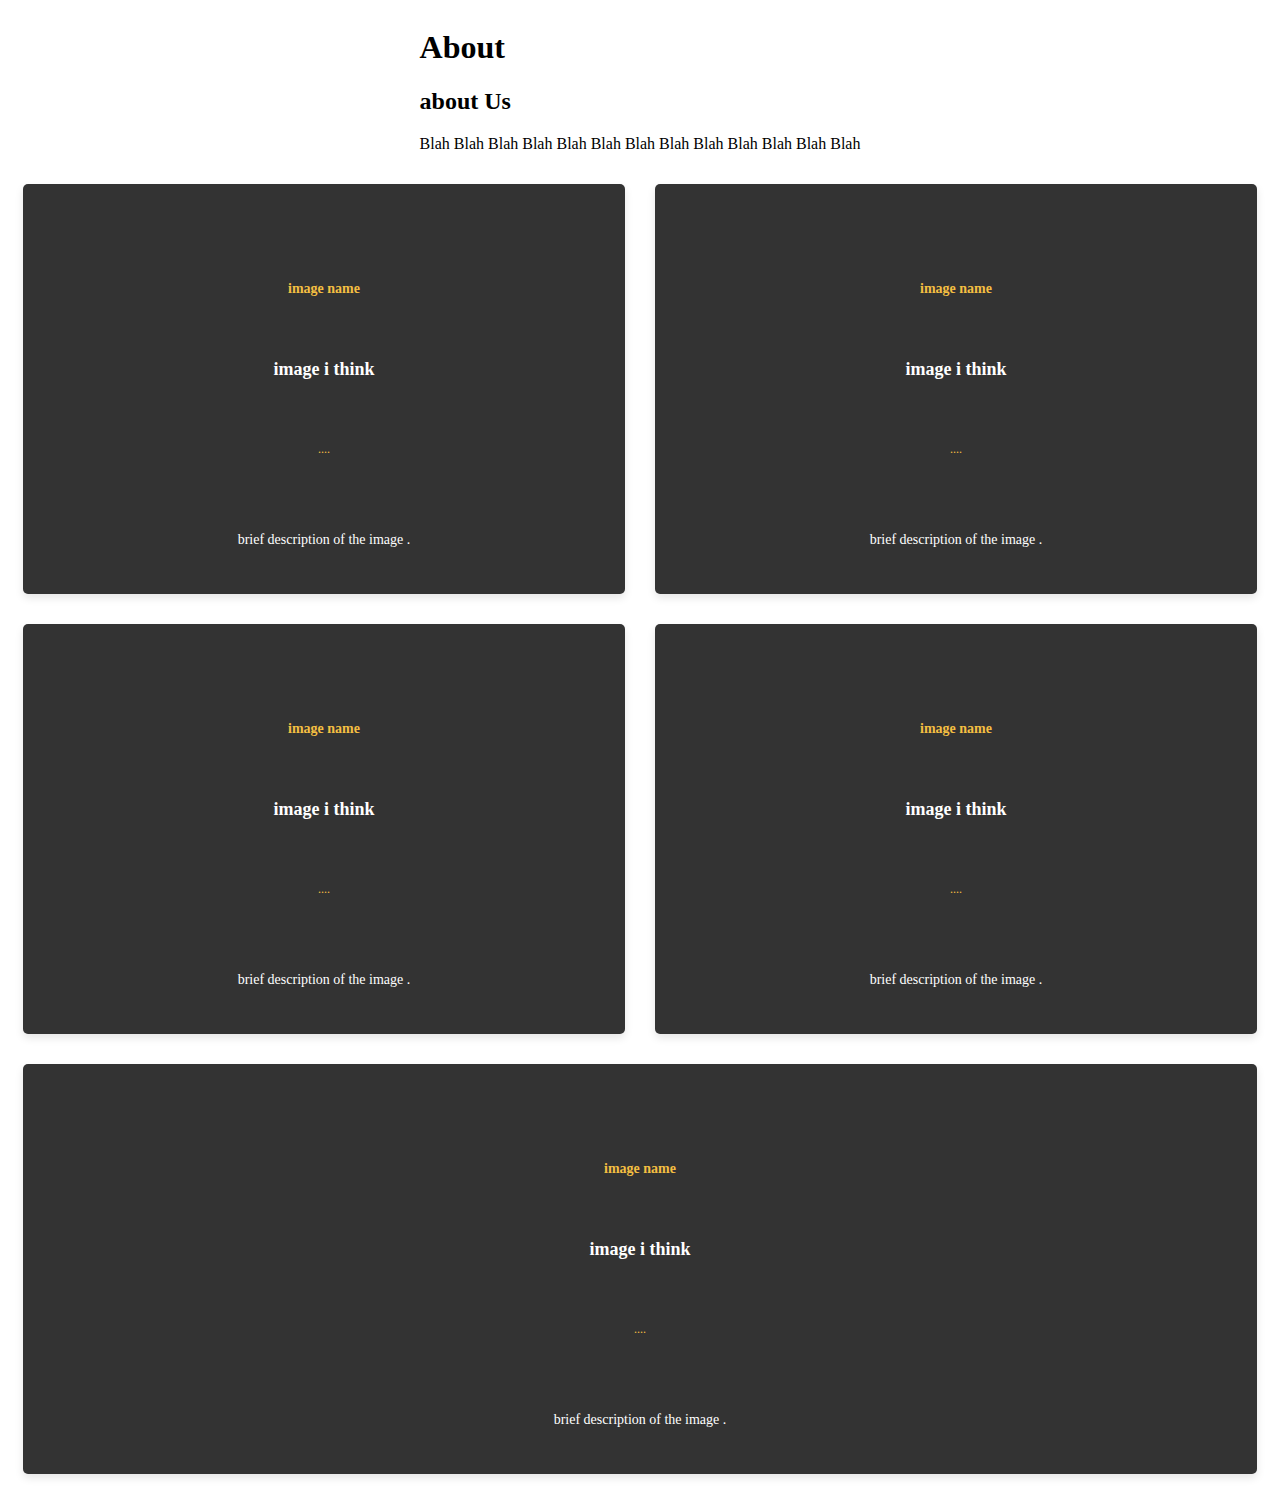
==== about.html @ 7b0695a7 "basic layout" ====
<!DOCTYPE html>
<html lang="en">
    <head>
        <meta charset="UTF-8">
        <meta name="viewport" content="width=device-width, initial-scale=1.0">
        <title>About Page</title>
        <link rel="stylesheet" href="resume.css">
    </head>
    <body>
        <section class="ftco-section ftco-no-pb" id="resume-section">
            <div class="container">
                <div class="row justify-content-center pb-5">
                    <div class="col-md-10 heading-section text-center ftco-animate">
                        <h1 class="big big-2">About</h1>
                        <h2 class="mb-4">about Us</h2>
                        <p>Blah Blah Blah Blah Blah Blah Blah Blah Blah Blah Blah Blah Blah</p>
                    </div>
                </div>
                <div class="row justify-content-center">
                    <div class="resume-wrap card col-md-3">
                        <div class="icon"><i class="fas fa-laptop"></i></div>
                        <span class="date">image name</span>
                        <h2>image i think</h2>
                        <span class="position">....</span>
                        <p class="mt-4">brief description of the image .</p>
                    </div>
                    <div class="resume-wrap card col-md-3">
                        <div class="icon"><i class="fas fa-laptop"></i></div>
                        <span class="date">image name</span>
                        <h2>image i think</h2>
                        <span class="position">....</span>
                        <p class="mt-4">brief description of the image .</p>
                    </div>
                    <div class="resume-wrap card col-md-3">
                        <div class="icon"><i class="fas fa-laptop"></i></div>
                        <span class="date">image name</span>
                        <h2>image i think</h2>
                        <span class="position">....</span>
                        <p class="mt-4">brief description of the image .</p>
                    </div>
                    <div class="resume-wrap card col-md-3">
                        <div class="icon"><i class="fas fa-laptop"></i></div>
                        <span class="date">image name</span>
                        <h2>image i think</h2>
                        <span class="position">....</span>
                        <p class="mt-4">brief description of the image .</p>
                    </div>
                    <div class="resume-wrap card col-md-3">
                        <div class="icon"><i class="fas fa-laptop"></i></div>
                        <span class="date">image name</span>
                        <h2>image i think</h2>
                        <span class="position">....</span>
                        <p class="mt-4">brief description of the image .</p>
                    </div>
                </div>
            </div>
        </section>        
    </body>
</html>
---- resume.css ----
/* Basic card styling */
.resume-wrap {
    background-color: #333;
    color: #fff;
    text-align: center;
    padding: 30px;
    margin: 15px;
    border-radius: 5px;
    box-shadow: 0 4px 8px rgba(0, 0, 0, 0.1);
    transition: transform 0.3s ease, background-color 0.3s ease;
}

.resume-wrap:hover {
    background-color: #a07d3b;
    transform: translateY(-10px);
}

.icon {
    font-size: 40px;
    color: #f4bf42;
    margin-bottom: 15px;
}

.resume-wrap .date {
    font-weight: bold;
    color: #f4bf42;
    font-size: 14px;
}

.resume-wrap h2 {
    font-size: 18px;
    margin: 10px 0;
}

.resume-wrap .position {
    font-size: 12px;
    text-transform: uppercase;
    color: #f4bf42;
}

.resume-wrap p {
    font-size: 14px;
    line-height: 1.5;
    margin-top: 20px;
}

.row {
    display: flex;
    flex-wrap: wrap;
    justify-content: space-around;
}

/* CV Button */
.btn-primary {
    background-color: #f4bf42;
    border-color: #f4bf42;
}

.btn-primary:hover {
    background-color: #d09c35;
}
/* Apply flex to the row and make the cards equal height */
.row {
    display: flex;
    flex-wrap: wrap;
    justify-content: space-around;
    align-items: stretch; /* This ensures equal height */
}

.resume-wrap {
    background-color: #333;
    color: #fff;
    text-align: center;
    padding: 30px;
    margin: 15px;
    border-radius: 5px;
    box-shadow: 0 4px 8px rgba(0, 0, 0, 0.1);
    transition: transform 0.3s ease, background-color 0.3s ease;
    flex: 1 1 30%; /* Each card will take up equal width */
    display: flex;
    flex-direction: column;
    justify-content: space-between; /* Ensures content is distributed properly */
    height: 350px; /* Set a uniform height */
}

.resume-wrap:hover {
    background-color: #a07d3b;
    transform: translateY(-10px);
}
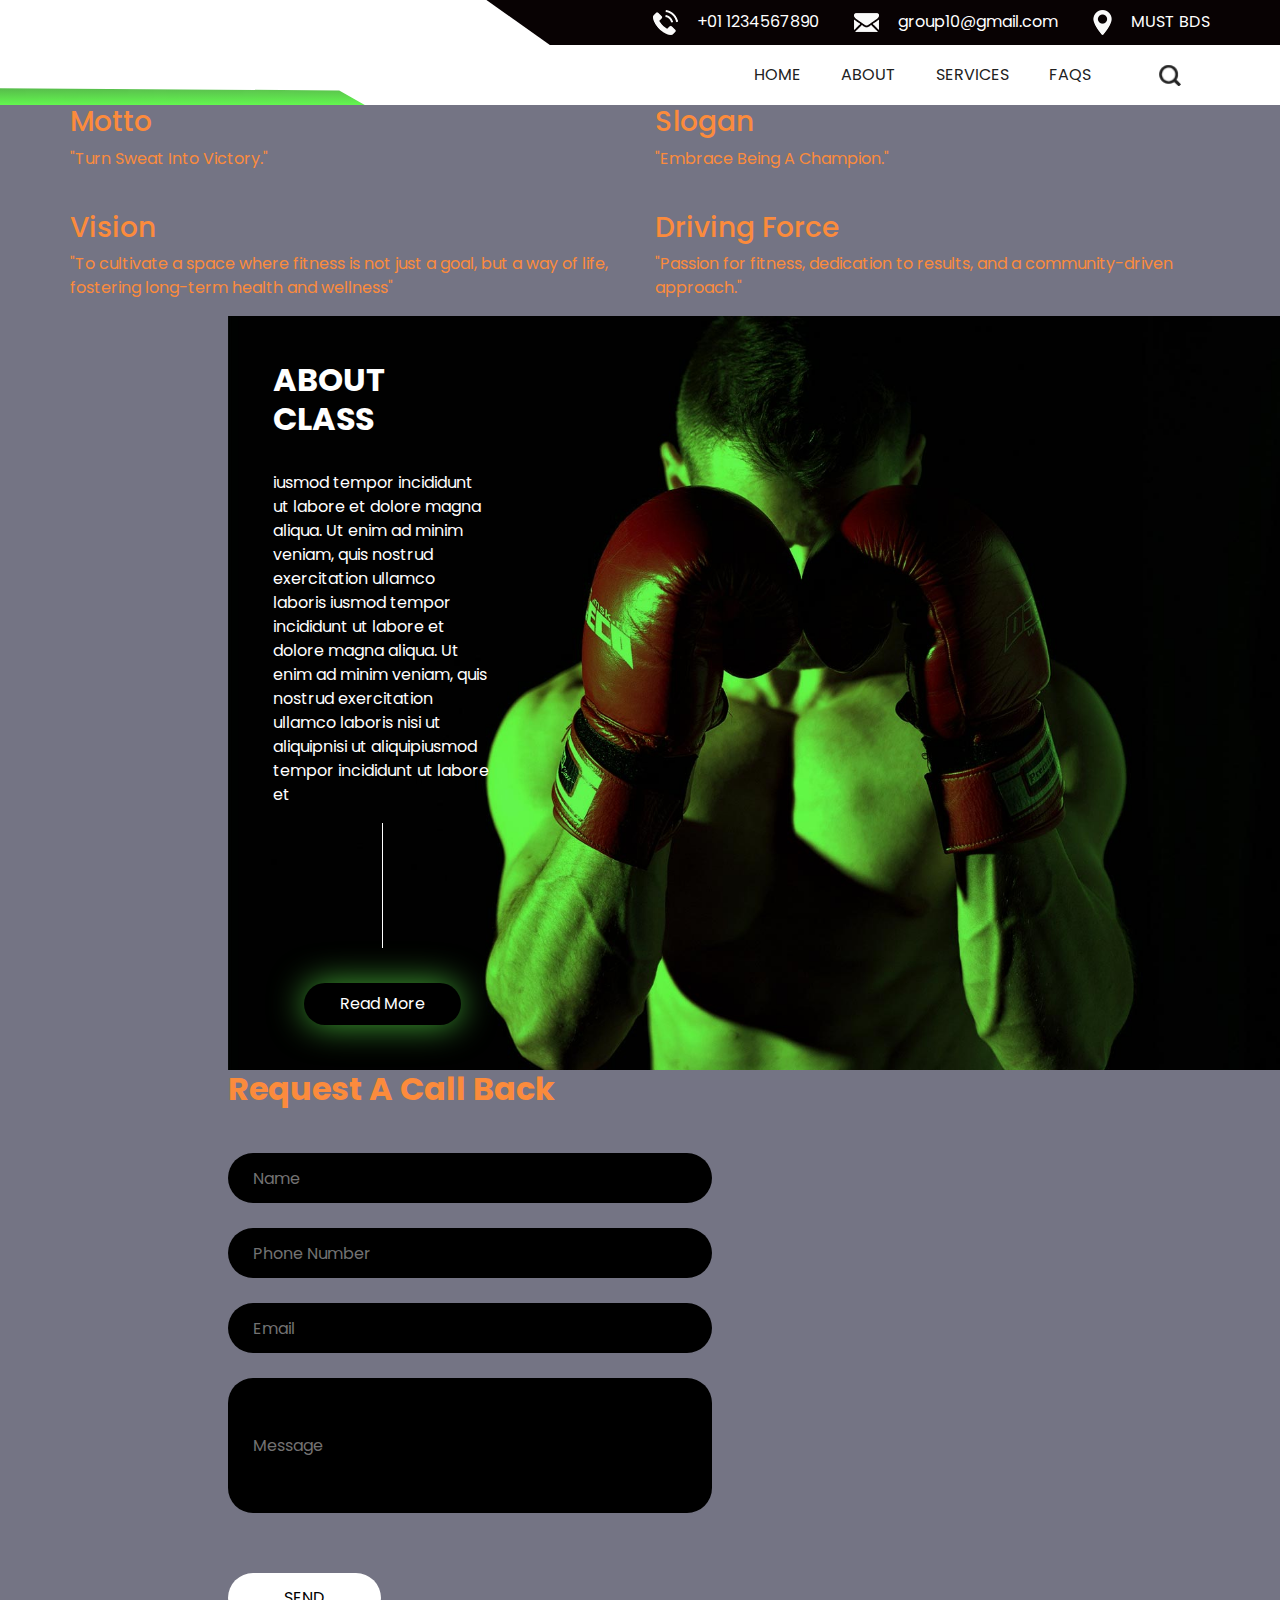
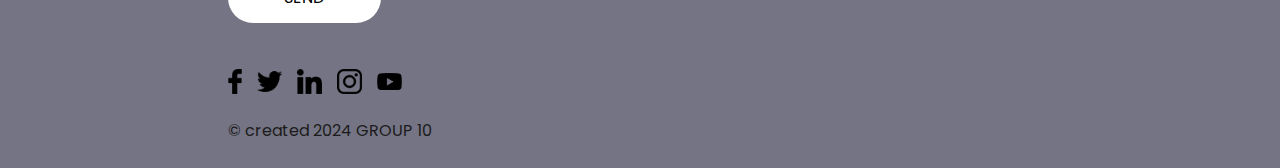
==== commit c085eaae: "advancedment" ====
--- a/about.html
+++ b/about.html
@@ -1,59 +1,310 @@
 <!DOCTYPE html>
-<html lang="en">
-    <head>
-        <meta charset="UTF-8">
-        <meta name="viewport" content="width=device-width, initial-scale=1.0">
-        <title>About Page</title>
-        <link rel="stylesheet" href="resume.css">
-    </head>
-    <body>
-        <section class="ftco-section ftco-no-pb" id="resume-section">
-            <div class="container">
-                <div class="row justify-content-center pb-5">
-                    <div class="col-md-10 heading-section text-center ftco-animate">
-                        <h1 class="big big-2">About</h1>
-                        <h2 class="mb-4">about Us</h2>
-                        <p>Blah Blah Blah Blah Blah Blah Blah Blah Blah Blah Blah Blah Blah</p>
-                    </div>
+<html>
+
+<head>
+  <!-- Basic -->
+  <meta charset="utf-8" />
+  <meta http-equiv="X-UA-Compatible" content="IE=edge" />
+  <!-- Mobile Metas -->
+  <meta name="viewport" content="width=device-width, initial-scale=1, shrink-to-fit=no" />
+  <!-- Site Metas -->
+  <meta name="keywords" content="" />
+  <meta name="description" content="" />
+  <meta name="author" content="" />
+
+  <title>Abouts DENCREB</title>
+
+  <!-- slider stylesheet -->
+  <link rel="stylesheet" type="text/css" href="https://cdnjs.cloudflare.com/ajax/libs/OwlCarousel2/2.3.4/assets/owl.carousel.min.css" />
+
+  <!-- bootstrap core css -->
+  <link rel="stylesheet" type="text/css" href="css/bootstrap.css" />
+
+  <!-- fonts style -->
+  <link href="https://fonts.googleapis.com/css?family=Baloo+Chettan|Dosis:400,600,700|Poppins:400,600,700&display=swap" rel="stylesheet" />
+  <!-- Custom styles for this template -->
+  <link href="css/style.css" rel="stylesheet" />
+  <!-- responsive style -->
+  <link href="css/responsive.css" rel="stylesheet" />
+</head>
+
+<body class="sub_page">
+  <div class="hero_area">
+    <!-- header section strats -->
+    <header class="header_section">
+      <div class="container">
+        <div class="header_nav">
+          <a class="navbar-brand brand_desktop" href="index.html">
+            <img src="images/logo.png" alt="" />
+          </a>
+          <div class="main_nav">
+            <div class="top_nav">
+              <ul class=" ">
+                <li class="">
+                  <a class="" href="">
+                    <img src="images/telephone.png" alt="" />
+                    <span> +01 1234567890</span>
+                  </a>
+                </li>
+                <li class="">
+                  <a class="" href="">
+                    <img src="images/mail.png" alt="" />
+                    <span>group10@gmail.com</span>
+                  </a>
+                </li>
+                <li class="">
+                  <a class="" href="">
+                    <img src="images/location.png" alt="" />
+                    <span>MUST BDS</span>
+                  </a>
+                </li>
+              </ul>
+            </div>
+            <div class="bottom_nav">
+              <nav class="navbar navbar-expand-lg custom_nav-container">
+                <a class="navbar-brand brand_mobile" href="index.html">
+                  <img src="images/logo.png" alt="" />
+                </a>
+                <button class="navbar-toggler" type="button" data-toggle="collapse" data-target="#navbarSupportedContent" aria-controls="navbarSupportedContent" aria-expanded="false" aria-label="Toggle navigation">
+                  <span class="navbar-toggler-icon"></span>
+                </button>
+                <div class="collapse navbar-collapse" id="navbarSupportedContent">
+                  <div class="d-flex ml-auto flex-column flex-lg-row align-items-center">
+                    <ul class="navbar-nav  ">
+                      <li class="nav-item active">
+                        <a class="nav-link" href="index.html">Home <span class="sr-only">(current)</span></a>
+                      </li>
+                      <li class="nav-item">
+                        <a class="nav-link" href="about.html"> About </a>
+                      </li>
+                      <li class="nav-item">
+                        <a class="nav-link" href="class.html"> Services </a>
+                      </li>
+                      <li class="nav-item">
+                        <a class="nav-link" href="blog.html">FaQs</a>
+                      </li>
+                    </ul>
+                    <form class="form-inline">
+                      <button class="btn ml-3 ml-lg-5 nav_search-btn" type="submit"></button>
+                    </form>
+                  </div>
                 </div>
-                <div class="row justify-content-center">
-                    <div class="resume-wrap card col-md-3">
-                        <div class="icon"><i class="fas fa-laptop"></i></div>
-                        <span class="date">image name</span>
-                        <h2>image i think</h2>
-                        <span class="position">....</span>
-                        <p class="mt-4">brief description of the image .</p>
-                    </div>
-                    <div class="resume-wrap card col-md-3">
-                        <div class="icon"><i class="fas fa-laptop"></i></div>
-                        <span class="date">image name</span>
-                        <h2>image i think</h2>
-                        <span class="position">....</span>
-                        <p class="mt-4">brief description of the image .</p>
-                    </div>
-                    <div class="resume-wrap card col-md-3">
-                        <div class="icon"><i class="fas fa-laptop"></i></div>
-                        <span class="date">image name</span>
-                        <h2>image i think</h2>
-                        <span class="position">....</span>
-                        <p class="mt-4">brief description of the image .</p>
-                    </div>
-                    <div class="resume-wrap card col-md-3">
-                        <div class="icon"><i class="fas fa-laptop"></i></div>
-                        <span class="date">image name</span>
-                        <h2>image i think</h2>
-                        <span class="position">....</span>
-                        <p class="mt-4">brief description of the image .</p>
-                    </div>
-                    <div class="resume-wrap card col-md-3">
-                        <div class="icon"><i class="fas fa-laptop"></i></div>
-                        <span class="date">image name</span>
-                        <h2>image i think</h2>
-                        <span class="position">....</span>
-                        <p class="mt-4">brief description of the image .</p>
-                    </div>
+              </nav>
+            </div>
+          </div>
+        </div>
+      </div>
+    </header>
+    <!-- end header section -->
+  </div>
+   <!-- Motto, Slogan, Vision, and Driving Force Section -->
+   <section class="motto_section layout_padding">
+    <div class="container">
+      <div class="row">
+        <div class="col-md-6">
+          <div class="detail-box">
+            <h3>Motto</h3>
+            <p>
+              "Turn Sweat Into Victory."
+            </p>
+          </div>
+        </div>
+        <div class="col-md-6">
+          <div class="detail-box">
+            <h3>Slogan</h3>
+            <p>
+              "Embrace Being A Champion."
+            </p>
+          </div>
+        </div>
+      </div>
+      <div class="row mt-4">
+        <div class="col-md-6">
+          <div class="detail-box">
+            <h3>Vision</h3>
+            <p>
+              "To cultivate a space where fitness is not just a goal, but a way of life, fostering long-term health and wellness"
+            </p>
+          </div>
+        </div>
+        <div class="col-md-6">
+          <div class="detail-box">
+            <h3>Driving Force</h3>
+            <p>
+              "Passion for fitness, dedication to results, and a community-driven approach."
+            </p>
+          </div>
+        </div>
+      </div>
+    </div>
+  </section>
+  <!-- End Motto, Slogan, Vision, and Driving Force Section -->
+
+  <!-- about section -->
+
+  <section class="about_section layout_padding">
+    <div class="container-fluid">
+      <div class="row">
+        <div class="col-md-10 ml-auto pr-0">
+          <div class="about_container">
+            <div class="row">
+              <div class="col-lg-3 col-md-5">
+                <div class="detail-box">
+                  <div class="heading_container">
+                    <h2>
+                      About Class
+                    </h2>
+                  </div>
+                  <p>
+                    iusmod tempor incididunt ut labore et dolore magna aliqua. Ut enim ad minim veniam, quis nostrud exercitation ullamco laboris iusmod tempor incididunt ut labore et dolore magna aliqua. Ut enim ad minim veniam, quis nostrud exercitation ullamco laboris nisi ut aliquipnisi ut aliquipiusmod tempor incididunt ut labore et
+                  </p>
+                  <hr />
+                  <a href="">
+                    Read More
+                  </a>
                 </div>
-            </div>
-        </section>        
-    </body>
+              </div>
+            </div>
+          </div>
+        </div>
+      </div>
+    </div>
+  </section>
+  <!-- end about section -->
+
+  <!-- info section -->
+  <div class="info_section">
+    <div class="container-fluid">
+      <div class="row">
+        <div class="col-md-10 ml-auto">
+          <div class="row info_main-row">
+            <div class="col-md-6 pr-0">
+
+              <!-- contact section -->
+
+              <section class="contact_section">
+                <h2>
+                  Request A Call Back
+                </h2>
+                <form action="">
+                  <div>
+                    <input type="text" placeholder="Name" />
+                  </div>
+                  <div>
+                    <input type="text" placeholder="Phone Number" />
+                  </div>
+                  <div>
+                    <input type="email" placeholder="Email" />
+                  </div>
+                  <div>
+                    <input type="text" class="message-box" placeholder="Message" />
+                  </div>
+                  <div class="d-flex ">
+                    <button>
+                      SEND
+                    </button>
+                  </div>
+                </form>
+
+              <!-- end contact section -->
+
+
+              <!-- footer section -->
+              <section class=" footer_section ">
+                <div class="social_box">
+                  <a href="#">
+                    <img src="images/facebook.png" alt="">
+                  </a>
+                  <a href="#">
+                    <img src="images/twitter.png" alt="">
+                  </a>
+                  <a href="#">
+                    <img src="images/linkedin.png" alt="">
+                  </a>
+                  <a href="#">
+                    <img src="images/instagram.png" alt="">
+                  </a>
+                  <a href="#">
+                    <img src="images/youtube.png" alt="">
+                  </a>
+                </div>
+                <p>
+                  &copy; created 2024
+                  <a href="https://html.design/">GROUP 10</a>
+                </p>
+              </section>
+              <!-- footer section -->
+
+            </div>
+            <div class="col-md-6  px-0">
+              <div class="img-box">
+                <img src="images/footer-img.jpg" alt="">
+              </div>
+            </div>
+          </div>
+        </div>
+      </div>
+    </div>
+  </div>
+  <!-- end info section -->
+
+  <script type="text/javascript" src="js/jquery-3.4.1.min.js"></script>
+  <script type="text/javascript" src="js/bootstrap.js"></script>
+
+  <script type="text/javascript" src="https://cdnjs.cloudflare.com/ajax/libs/OwlCarousel2/2.3.4/owl.carousel.min.js">
+  </script>
+
+  <script>
+    function openNav() {
+      document.getElementById("myNav").classList.toggle("menu_width");
+      document.querySelector(".custom_menu-btn").classList.toggle("menu_btn-style");
+    }
+  </script>
+
+  <!-- owl carousel script -->
+  <script type="text/javascript">
+    $(".owl-carousel").owlCarousel({
+      loop: true,
+      margin: 10,
+      nav: true,
+      navText: [],
+      autoplay: true,
+      autoplayHoverPause: true,
+      responsive: {
+        0: {
+          items: 1
+        },
+        600: {
+          items: 2
+        },
+        1000: {
+          items: 2
+        }
+      }
+    });
+
+
+    $(".owl_carousel1").owlCarousel({
+      loop: true,
+      margin: 25,
+      nav: true,
+      navText: [],
+      autoplay: true,
+      autoplayHoverPause: true,
+      responsive: {
+        0: {
+          items: 1
+        },
+        600: {
+          items: 2
+        },
+        1000: {
+          items: 2
+        }
+      }
+    });
+  </script>
+  <!-- end owl carousel script -->
+</body>
+
 </html>--- a/css/style.css
+++ b/css/style.css
@@ -0,0 +1,966 @@
+body {
+  font-family: "Poppins", sans-serif;
+  color: #fb8b3c;
+  background-color: #747484;
+}
+
+.layout_padding {
+  padding-top: 120px;
+  padding-bottom: 120px;
+}
+
+.layout_padding2 {
+  padding: 45px 0;
+}
+
+.layout_padding2-top {
+  padding-top: 45px;
+}
+
+.layout_padding2-bottom {
+  padding-bottom: 45px;
+}
+
+.layout_padding-top {
+  padding-top: 120px;
+}
+
+.layout_padding-bottom {
+  padding-bottom: 120px;
+}
+
+.heading_container {
+  display: -webkit-box;
+  display: -ms-flexbox;
+  display: flex;
+  -webkit-box-orient: vertical;
+  -webkit-box-direction: normal;
+      -ms-flex-direction: column;
+          flex-direction: column;
+  -webkit-box-align: start;
+      -ms-flex-align: start;
+          align-items: flex-start;
+}
+
+.heading_container h2 {
+  font-weight: bold;
+  display: -webkit-box;
+  display: -ms-flexbox;
+  display: flex;
+  -webkit-box-align: center;
+      -ms-flex-align: center;
+          align-items: center;
+  text-transform: uppercase;
+  color: #010201;
+}
+
+/*header section*/
+.hero_area {
+  height: 100vh;
+  background-image: url(../images/ZOL.jpg);
+  background-repeat: no-repeat;
+  background-size: cover;
+  position: relative;
+}
+
+.hero_area::before {
+  content: "";
+  position: absolute;
+  top: 0;
+  left: 0;
+  width: 100%;
+  height: 100%;
+  background: -webkit-gradient(linear, left top, left bottom, from(transparent), color-stop(transparent), to(#63f74f));
+  background: linear-gradient(to bottom, transparent, transparent, #63f74f);
+}
+
+.sub_page .hero_area {
+  height: auto;
+}
+
+.sub_page .class_section .owl-carousel .owl-nav {
+  top: 55%;
+}
+
+.header_section {
+  background-color: #ffffff;
+  position: relative;
+  -webkit-clip-path: polygon(50% 0%, 100% 0, 100% 100%, 28.5% 100%, 26.5% 86%, 0 84%, 0 0);
+          clip-path: polygon(50% 0%, 100% 0, 100% 100%, 28.5% 100%, 26.5% 86%, 0 84%, 0 0);
+}
+
+.header_section::before {
+  content: "";
+  position: absolute;
+  top: 0;
+  right: 0;
+  width: 62%;
+  height: 45px;
+  background: #080203;
+  z-index: 1;
+  -webkit-clip-path: polygon(50% 0%, 100% 0, 100% 100%, 8% 100%, 0 0);
+          clip-path: polygon(50% 0%, 100% 0, 100% 100%, 8% 100%, 0 0);
+}
+
+.header_section .nav_container {
+  margin: 0 auto;
+}
+
+.menu_width {
+  width: 100%;
+}
+
+a,
+a:hover,
+a:focus {
+  text-decoration: none;
+}
+
+a:hover,
+a:focus {
+  color: initial;
+}
+
+.btn,
+.btn:focus {
+  outline: none !important;
+  -webkit-box-shadow: none;
+          box-shadow: none;
+}
+
+.header_nav {
+  display: -webkit-box;
+  display: -ms-flexbox;
+  display: flex;
+  -webkit-box-pack: justify;
+      -ms-flex-pack: justify;
+          justify-content: space-between;
+}
+
+.main_nav {
+  position: relative;
+  z-index: 9;
+}
+
+.main_nav .top_nav ul {
+  display: -webkit-box;
+  display: -ms-flexbox;
+  display: flex;
+  margin: 0;
+}
+
+.main_nav .top_nav ul li {
+  list-style-type: none;
+}
+
+.main_nav .top_nav ul li a {
+  display: inline-block;
+  color: #ffffff;
+  margin: 10px 0 10px 35px;
+}
+
+.main_nav .top_nav ul li a img {
+  max-width: 25px;
+  max-height: 25px;
+  margin-right: 15px;
+}
+
+.custom_nav-container.navbar-expand-lg .navbar-nav .nav-item .nav-link {
+  padding: 10px 20px;
+  color: #212121;
+  text-align: center;
+  text-transform: uppercase;
+}
+
+a,
+a:hover,
+a:focus {
+  text-decoration: none;
+}
+
+a:hover,
+a:focus {
+  color: initial;
+}
+
+.btn,
+.btn:focus {
+  outline: none !important;
+  -webkit-box-shadow: none;
+          box-shadow: none;
+}
+
+.custom_nav-container .nav_search-btn {
+  background-image: url(../images/search-icon.png);
+  background-size: 22px;
+  background-repeat: no-repeat;
+  background-position-y: 7px;
+  width: 35px;
+  height: 35px;
+  padding: 0;
+  border: none;
+}
+
+.navbar-brand {
+  display: -webkit-box;
+  display: -ms-flexbox;
+  display: flex;
+  -webkit-box-align: center;
+      -ms-flex-align: center;
+          align-items: center;
+}
+
+.navbar-brand img {
+  width: 125px;
+  margin-right: 5px;
+}
+
+.navbar-brand.brand_mobile {
+  display: none;
+}
+
+.custom_nav-container {
+  z-index: 99999;
+}
+
+.custom_nav-container .navbar-toggler {
+  outline: none;
+}
+
+.custom_nav-container .navbar-toggler .navbar-toggler-icon {
+  background-image: url(../images/menu.png);
+  background-size: 55px;
+}
+
+/*end header section*/
+/* slider section */
+.slider_section {
+  height: calc(100% - 80px);
+  display: -webkit-box;
+  display: -ms-flexbox;
+  display: flex;
+  -webkit-box-pack: center;
+      -ms-flex-pack: center;
+          justify-content: center;
+  -webkit-box-align: center;
+      -ms-flex-align: center;
+          align-items: center;
+}
+
+.slider_section #carouselExampleIndicators {
+  width: 100%;
+}
+
+.slider_section .row .col-md-10 {
+  display: -webkit-box;
+  display: -ms-flexbox;
+  display: flex;
+}
+
+.slider_section .slider_heading {
+  -webkit-transform: rotate(270.5deg) scaleX(-1);
+          transform: rotate(270.5deg) scaleX(-1);
+  position: absolute;
+  left: -150px;
+  top: -25px;
+}
+
+.slider_section .slider_heading h2 {
+  display: -webkit-box;
+  display: -ms-flexbox;
+  display: flex;
+  font-size: 10rem;
+  text-transform: uppercase;
+  text-orientation: upright;
+  font-weight: bold;
+  color: #ffffff;
+}
+
+.slider_section .slider_heading h2 span {
+  color: #63f74f;
+}
+
+.slider_section .detail-box h1 {
+  font-size: 3rem;
+  font-weight: bold;
+  text-transform: uppercase;
+  color: #ffffff;
+}
+
+.slider_section .detail-box hr {
+  margin: 0 auto;
+  border: none;
+  width: 1.5px;
+  height: 65px;
+  background-color: #ffffff;
+}
+
+.slider_section .detail-box .btn-box {
+  display: -webkit-box;
+  display: -ms-flexbox;
+  display: flex;
+  -webkit-box-pack: center;
+      -ms-flex-pack: center;
+          justify-content: center;
+  margin-top: 35px;
+}
+
+.slider_section .detail-box .btn-box .btn-1 {
+  display: inline-block;
+  padding: 10px 35px;
+  background-color: #000000;
+  border: 1px solid transparent;
+  border-radius: 35px;
+  color: #ffffff;
+}
+
+.slider_section .detail-box .btn-box .btn-1:hover {
+  background-color: #ffffff;
+  color: #000000;
+}
+
+.slider_section #carouselExampleIndicators {
+  display: -webkit-box;
+  display: -ms-flexbox;
+  display: flex;
+  -webkit-box-orient: vertical;
+  -webkit-box-direction: normal;
+      -ms-flex-direction: column;
+          flex-direction: column;
+  -webkit-box-align: start;
+      -ms-flex-align: start;
+          align-items: flex-start;
+}
+
+.slider_section #carouselExampleIndicators .box {
+  display: -webkit-box;
+  display: -ms-flexbox;
+  display: flex;
+  -webkit-box-pack: start;
+      -ms-flex-pack: start;
+          justify-content: flex-start;
+}
+
+.slider_section .carousel-indicators {
+  position: unset;
+  margin: 0 70px 45px 70px;
+}
+
+.slider_section .carousel-indicators li {
+  text-indent: unset;
+  border: none;
+  background-color: transparent;
+  color: #ffffff;
+  font-weight: bold;
+  font-size: 2rem;
+  opacity: 1;
+  display: none;
+}
+
+.slider_section .carousel-indicators li.active {
+  display: inline-block;
+}
+
+.slider_section .carousel-control-prev,
+.slider_section .carousel-control-next {
+  position: absolute;
+  top: 45%;
+  left: initial;
+  right: 25px;
+  width: 55px;
+  height: 55px;
+  border: none;
+  opacity: 1;
+  background-repeat: no-repeat;
+  background-size: 8px;
+  background-position: center;
+  background-color: #63f74f;
+  border-radius: 100%;
+}
+
+.slider_section .carousel-control-prev:hover,
+.slider_section .carousel-control-next:hover {
+  background-color: #ffffff;
+}
+
+.slider_section .carousel-control-prev {
+  background-image: url(../images/prev.png);
+  -webkit-transform: translateY(57%);
+          transform: translateY(57%);
+}
+
+.slider_section .carousel-control-prev:hover {
+  background-image: url(../images/prev-grey.png);
+}
+
+.slider_section .carousel-control-next {
+  background-image: url(../images/next.png);
+  -webkit-transform: translateY(-57%);
+          transform: translateY(-57%);
+}
+
+.slider_section .carousel-control-next:hover {
+  background-image: url(../images/next-grey.png);
+}
+
+.slider_section .number_box {
+  width: 50px;
+  position: absolute;
+  left: 25px;
+  top: 50%;
+  display: -webkit-box;
+  display: -ms-flexbox;
+  display: flex;
+  -webkit-box-orient: vertical;
+  -webkit-box-direction: normal;
+      -ms-flex-direction: column;
+          flex-direction: column;
+  -webkit-box-align: center;
+      -ms-flex-align: center;
+          align-items: center;
+  color: #63f74f;
+  -webkit-transform: translateY(-50%);
+          transform: translateY(-50%);
+}
+
+.slider_section .number_box hr {
+  border: none;
+  width: 1px;
+  height: 200px;
+  background-color: #63f74f;
+  margin: 2rem 0;
+}
+
+/* end slider section */
+.about_section {
+  color: #ffffff;
+}
+
+.about_section .heading_container h2 {
+  color: #ffffff;
+}
+.motto_section {
+  padding-top: 20px; /* Adjust the top padding to reduce space */
+  padding-bottom: 20px; /* Adjust bottom padding if needed */
+}
+
+.layout_padding {
+  padding-top: 0px; /* Remove additional padding */
+  padding-bottom: 0px; /* Remove additional padding */
+}
+
+
+.about_section .about_container {
+  padding: 45px;
+  background-image: url(../images/about-bg.jpg);
+  background-size: cover;
+}
+
+.about_section .about_container .detail-box {
+  display: -webkit-box;
+  display: -ms-flexbox;
+  display: flex;
+  -webkit-box-orient: vertical;
+  -webkit-box-direction: normal;
+      -ms-flex-direction: column;
+          flex-direction: column;
+}
+
+.about_section .about_container .detail-box p {
+  margin-top: 25px;
+}
+
+.about_section .about_container .detail-box hr {
+  margin: 0 auto;
+  border: none;
+  width: 1.5px;
+  height: 125px;
+  background-color: #ffffff;
+}
+
+.about_section .about_container .detail-box a {
+  display: inline-block;
+  padding: 8px 35px;
+  background-color: #000000;
+  border: 1px solid transparent;
+  border-radius: 35px;
+  color: #ffffff;
+  margin: 35px auto 0 auto;
+  -webkit-box-shadow: 0 0 35px 0 rgba(99, 247, 79, 0.7);
+          box-shadow: 0 0 35px 0 rgba(99, 247, 79, 0.7);
+}
+
+.about_section .about_container .detail-box a:hover {
+  background-color: #ffffff;
+  color: #000000;
+}
+
+.class_section {
+  color: #ffffff;
+  position: relative;
+}
+
+.class_section .row > div {
+  position: unset;
+}
+
+.class_section .class_box-container {
+  display: -webkit-box;
+  display: -ms-flexbox;
+  display: flex;
+  -ms-flex-wrap: wrap;
+      flex-wrap: wrap;
+  margin-top: 45px;
+  -webkit-box-pack: center;
+      -ms-flex-pack: center;
+          justify-content: center;
+}
+
+.class_section .class_box-container .box {
+  position: relative;
+}
+
+.class_section .class_box-container .box .img-box {
+  position: relative;
+  padding-left: 75px;
+  background-color: #000000;
+}
+
+.class_section .class_box-container .box .img-box img {
+  width: 100%;
+}
+
+.class_section .class_box-container .box .img-box .detail-box {
+  display: -webkit-box;
+  display: -ms-flexbox;
+  display: flex;
+  -webkit-box-align: end;
+      -ms-flex-align: end;
+          align-items: flex-end;
+  width: 100%;
+  height: 100%;
+  padding: 55px 0;
+  border-radius: 10px;
+  position: absolute;
+  top: 0;
+  left: 0;
+}
+
+.class_section .class_box-container .box .img-box .detail-box button {
+  background-color: #292929;
+  border: none;
+  width: 55px;
+  height: 55px;
+  margin: 0 10px;
+  border-radius: 100%;
+  display: -webkit-box;
+  display: -ms-flexbox;
+  display: flex;
+  -webkit-box-pack: center;
+      -ms-flex-pack: center;
+          justify-content: center;
+  -webkit-box-align: center;
+      -ms-flex-align: center;
+          align-items: center;
+}
+
+.class_section .class_box-container .box .img-box .detail-box button img {
+  width: 20px;
+  margin-left: 5px;
+}
+
+.class_section .class_box-container .box .img-box .detail-box h2 {
+  margin: 0;
+  text-transform: uppercase;
+  color: #ffffff;
+  font-weight: bold;
+  line-height: 55px;
+  margin-left: 15px;
+}
+
+.class_section .class_box-container .box .btn-box {
+  display: -webkit-box;
+  display: -ms-flexbox;
+  display: flex;
+  margin-top: 30px;
+}
+
+.class_section .class_box-container .box .btn-box a {
+  display: inline-block;
+  padding: 10px 45px;
+  background-color: #000000;
+  border: 1px solid transparent;
+  border-radius: 30px;
+  color: #ffffff;
+}
+
+.class_section .class_box-container .box .btn-box a:hover {
+  background-color: #ffffff;
+  color: #000000;
+}
+
+.class_section .owl-carousel {
+  position: unset;
+}
+
+.class_section .owl-carousel .owl-nav {
+  display: -webkit-box;
+  display: -ms-flexbox;
+  display: flex;
+  -webkit-box-orient: vertical;
+  -webkit-box-direction: reverse;
+      -ms-flex-direction: column-reverse;
+          flex-direction: column-reverse;
+  -webkit-box-align: center;
+      -ms-flex-align: center;
+          align-items: center;
+  padding: 0 10px;
+  margin-top: 55px;
+  position: absolute;
+  top: 50%;
+  right: 45px;
+  -webkit-transform: translateY(-100%);
+          transform: translateY(-100%);
+}
+
+.class_section .owl-carousel .owl-nav .owl-prev,
+.class_section .owl-carousel .owl-nav .owl-next {
+  background-color: #000000;
+  opacity: 1;
+  background-repeat: no-repeat;
+  background-position: center;
+  background-size: 12px;
+  border-radius: 100%;
+  outline: none;
+  margin: 2px 0;
+}
+
+.class_section .owl-carousel .owl-nav .owl-prev:hover,
+.class_section .owl-carousel .owl-nav .owl-next:hover {
+  background-color: #ffffff;
+}
+
+.class_section .owl-carousel .owl-nav .owl-prev {
+  width: 75px;
+  height: 75px;
+  background-image: url(../images/prev.png);
+}
+
+.class_section .owl-carousel .owl-nav .owl-prev:hover {
+  background-image: url(../images/prev-grey.png);
+}
+
+.class_section .owl-carousel .owl-nav .owl-next {
+  width: 50px;
+  height: 50px;
+  background-image: url(../images/next.png);
+}
+
+.class_section .owl-carousel .owl-nav .owl-next:hover {
+  background-image: url(../images/next-grey.png);
+}
+
+.blog_section {
+  color: #ffffff;
+  overflow-x: hidden;
+}
+
+.blog_section .box {
+  margin: 45px 0;
+  background-color: #252525;
+}
+
+.blog_section .box .img-box {
+  position: relative;
+}
+
+.blog_section .box .img-box img {
+  width: 100%;
+}
+
+.blog_section .box .detail-box {
+  position: relative;
+  padding-top: 75px;
+  padding-bottom: 35px;
+}
+
+.blog_section .box .detail-box .img_date {
+  position: absolute;
+  left: 0;
+  top: 0;
+  width: 75px;
+  height: 75px;
+  border-radius: 100%;
+  text-align: center;
+  background-color: #63f74f;
+  color: #ffffff;
+  display: -webkit-box;
+  display: -ms-flexbox;
+  display: flex;
+  -webkit-box-pack: center;
+      -ms-flex-pack: center;
+          justify-content: center;
+  -webkit-box-align: center;
+      -ms-flex-align: center;
+          align-items: center;
+  -webkit-transform: translateY(-50%);
+          transform: translateY(-50%);
+}
+
+.blog_section .box .detail-box .img_date h6 {
+  margin: 0;
+}
+
+.blog_section .box .detail-box h3 {
+  font-weight: bold;
+}
+
+.blog_section .box .detail-box a {
+  display: inline-block;
+  padding: 8px 25px;
+  background-color: #000000;
+  border: 1px solid transparent;
+  border-radius: 35px;
+  color: #ffffff;
+  margin-top: 35px;
+}
+
+.blog_section .box .detail-box a:hover {
+  background-color: #ffffff;
+  color: #000000;
+}
+
+.blog_section .box.b1 .detail-box {
+  padding-right: 35px;
+}
+
+.blog_section .box.b2 .detail-box {
+  padding-left: 35px;
+}
+
+.blog_section .box.b2 .detail-box .img_date {
+  left: 35px;
+}
+
+.client_section {
+  color: #ffffff;
+}
+
+.client_section .heading_container {
+  -webkit-box-align: center;
+      -ms-flex-align: center;
+          align-items: center;
+  text-align: center;
+  margin-bottom: 45px;
+}
+
+.client_section .box {
+  display: -webkit-box;
+  display: -ms-flexbox;
+  display: flex;
+  -webkit-box-orient: vertical;
+  -webkit-box-direction: normal;
+      -ms-flex-direction: column;
+          flex-direction: column;
+  -webkit-box-align: center;
+      -ms-flex-align: center;
+          align-items: center;
+  margin: 0 10px;
+}
+
+.client_section .box .img-box {
+  width: 125px;
+  border-radius: 100%;
+  margin-bottom: -62px;
+  position: relative;
+  z-index: 2;
+}
+
+.client_section .box .img-box img {
+  width: 100%;
+}
+
+.client_section .box .detail-box {
+  display: -webkit-box;
+  display: -ms-flexbox;
+  display: flex;
+  -webkit-box-orient: vertical;
+  -webkit-box-direction: normal;
+      -ms-flex-direction: column;
+          flex-direction: column;
+  -webkit-box-align: center;
+      -ms-flex-align: center;
+          align-items: center;
+  padding: 95px 25px 45px 25px;
+  background-color: #050304;
+}
+
+.client_section .box .detail-box h4 {
+  font-weight: bold;
+}
+
+.client_section .box .detail-box p {
+  margin-top: 25px;
+}
+
+.client_section .box .detail-box img {
+  width: 35px;
+  margin-top: 25px;
+}
+
+.client_section .owl-carousel .owl-nav {
+  display: -webkit-box;
+  display: -ms-flexbox;
+  display: flex;
+  -webkit-box-pack: center;
+      -ms-flex-pack: center;
+          justify-content: center;
+  padding: 0 10px;
+  margin-top: 55px;
+}
+
+.client_section .owl-carousel .owl-nav .owl-prev,
+.client_section .owl-carousel .owl-nav .owl-next {
+  width: 55px;
+  height: 50px;
+  opacity: 1;
+  background-repeat: no-repeat;
+  background-position: center;
+  background-size: 12px;
+  border-radius: 10px;
+  outline: none;
+  margin: 0;
+}
+
+.client_section .owl-carousel .owl-nav .owl-prev {
+  background-image: url(../images/prev-arrow.png);
+  background-color: #000000;
+  -webkit-transform: translateX(10px);
+          transform: translateX(10px);
+  background-position: 15px center;
+}
+
+.client_section .owl-carousel .owl-nav .owl-next {
+  background-image: url(../images/next-arrow.png);
+  background-color: #ffffff;
+  -webkit-transform: translateX(-10px);
+          transform: translateX(-10px);
+}
+
+.info_section .info_main-row {
+  -webkit-box-align: end;
+      -ms-flex-align: end;
+          align-items: flex-end;
+}
+
+.info_section .contact_section {
+  position: relative;
+}
+
+.info_section .contact_section h2 {
+  font-weight: bold;
+}
+
+.info_section .contact_section form {
+  margin-top: 45px;
+  padding-right: 35px;
+  margin-bottom: 45px;
+}
+
+.info_section .contact_section input {
+  width: 100%;
+  border: none;
+  height: 50px;
+  margin-bottom: 25px;
+  padding-left: 25px;
+  background-color: #000;
+  outline: none;
+  color: #ffffff;
+  border-radius: 45px;
+}
+
+.info_section .contact_section input::-webkit-input-placeholder {
+  color: #737272;
+}
+
+.info_section .contact_section input:-ms-input-placeholder {
+  color: #737272;
+}
+
+.info_section .contact_section input::-ms-input-placeholder {
+  color: #737272;
+}
+
+.info_section .contact_section input::placeholder {
+  color: #737272;
+}
+
+.info_section .contact_section input.message-box {
+  height: 135px;
+  border-radius: 25px;
+}
+
+.info_section .contact_section button {
+  border: none;
+  display: inline-block;
+  padding: 12px 55px;
+  background-color: #ffffff;
+  border: 1px solid transparent;
+  border-radius: 35px;
+  color: #000000;
+  margin-top: 35px;
+}
+
+.info_section .contact_section button:hover {
+  background-color: #000000;
+  color: #ffffff;
+}
+
+.info_section .contact_section .map_container {
+  height: 100%;
+  min-height: 325px;
+}
+
+.info_section .contact_section .map_container .map-responsive {
+  height: 100%;
+}
+
+.info_section .img-box img {
+  width: 100%;
+}
+
+/* footer section*/
+.footer_section {
+  margin: 25px 0;
+}
+
+.footer_section .social_box {
+  display: -webkit-box;
+  display: -ms-flexbox;
+  display: flex;
+  -webkit-box-align: center;
+      -ms-flex-align: center;
+          align-items: center;
+}
+
+.footer_section .social_box a {
+  margin-right: 15px;
+}
+
+.footer_section .social_box a img {
+  max-width: 25px;
+  max-height: 25px;
+}
+
+.footer_section p {
+  margin: 0;
+  margin-top: 25px;
+  color: #1c1b1b;
+}
+
+.footer_section a {
+  color: #1c1b1b;
+}
+
+/* end footer section*/
+/*# sourceMappingURL=style.css.map */--- a/css/responsive.css
+++ b/css/responsive.css
@@ -0,0 +1,197 @@
+@media (max-width: 1250px) {
+    .header_section::before {
+        width: 75%;
+    }
+
+    .header_section {
+        clip-path: polygon(50% 0%, 100% 0, 100% 100%, 22% 100%, 20% 86%, 0 84%, 0 0);
+
+    }
+
+}
+
+@media (max-width: 1120px) {}
+
+@media (max-width: 992px) {
+    .hero_area {
+        height: auto;
+    }
+
+    .hero_area::before {
+
+        background: linear-gradient(to bottom, transparent, #63f74f);
+
+    }
+
+    .navbar-brand.brand_mobile {
+        display: flex;
+    }
+
+    .navbar-brand.brand_desktop {
+        display: none;
+    }
+
+    .header_section .main_nav {
+        flex: 1;
+    }
+
+    #navbarSupportedContent {
+        margin-top: 15px;
+    }
+
+    .header_section {
+        padding: 10px 0;
+        clip-path: none;
+    }
+
+    .header_section::before,
+    .main_nav .top_nav {
+        display: none;
+    }
+
+    .slider_section {
+        padding: 45px 0;
+    }
+
+    .slider_section .slider_heading {
+        top: 75px;
+    }
+
+    .slider_section .slider_heading h2 {
+        font-size: 7rem;
+    }
+
+    .class_section .owl-carousel .owl-nav {
+
+        flex-direction: row;
+        top: initial;
+        bottom: -45px;
+        right: 50%;
+        transform: translateX(50%);
+
+    }
+
+    .class_section .owl-carousel .owl-nav .owl-prev,
+    .class_section .owl-carousel .owl-nav .owl-next {
+        margin: 2px 5px;
+    }
+
+    .class_section .class_container {
+        margin-bottom: 75px;
+    }
+
+    .sub_page .class_section .owl-carousel .owl-nav {
+        top: initial;
+        bottom: 65px;
+    }
+}
+
+@media (max-width: 767px) {
+    .slider_section #carouselExampleIndicators {
+        align-items: center;
+    }
+
+    .slider_section #carouselExampleIndicators .box {
+        justify-content: center;
+    }
+
+    .slider_section .slider_heading {
+        left: 0;
+        opacity: .4;
+    }
+
+
+
+    .about_section .about_container {
+        background-size: auto;
+    }
+
+    .class_section .class_box-container .box .img-box .detail-box button {
+        width: 45px;
+        height: 45px;
+
+    }
+
+    .class_section .class_box-container .box .img-box .detail-box button img {
+        width: 15px;
+        margin-left: 3px;
+    }
+
+    .blog_section .box .detail-box {
+        margin-left: 25px;
+    }
+
+    .blog_section .box.b2 .detail-box {
+
+        padding-left: 0;
+        padding-right: 25px;
+
+    }
+
+    .blog_section .box.b2 .detail-box .img_date {
+        left: 0;
+    }
+
+    .info_section .info_main-row {
+        flex-direction: column-reverse;
+    }
+
+    .info_section .contact_section {
+        margin-top: 45px;
+    }
+
+    .info_section .contact_section form {
+        padding-right: 20px;
+    }
+
+    .footer_section .social_box {
+        justify-content: center;
+    }
+
+    .footer_section .social_box a {
+        margin: 0 10px;
+    }
+
+    .footer_section p {
+        text-align: center;
+    }
+
+}
+
+@media (max-width: 576px) {
+    .slider_section .slider_heading {
+        left: -70px;
+    }
+
+    .about_section .about_container {
+
+        padding: 45px 15px 45px 25px;
+    }
+
+    .client_section .box {
+        margin: 0;
+    }
+}
+
+@media (max-width: 480px) {}
+
+@media (max-width: 400px) {
+    .slider_section .slider_heading {
+        left: -125px;
+        opacity: .2;
+    }
+
+    .slider_section .carousel-control-prev,
+    .slider_section .carousel-control-next {
+        display: none;
+    }
+}
+
+@media (max-width: 360px) {}
+
+@media (min-width: 1200px) {
+    .container {
+        max-width: 1170px;
+    }
+
+}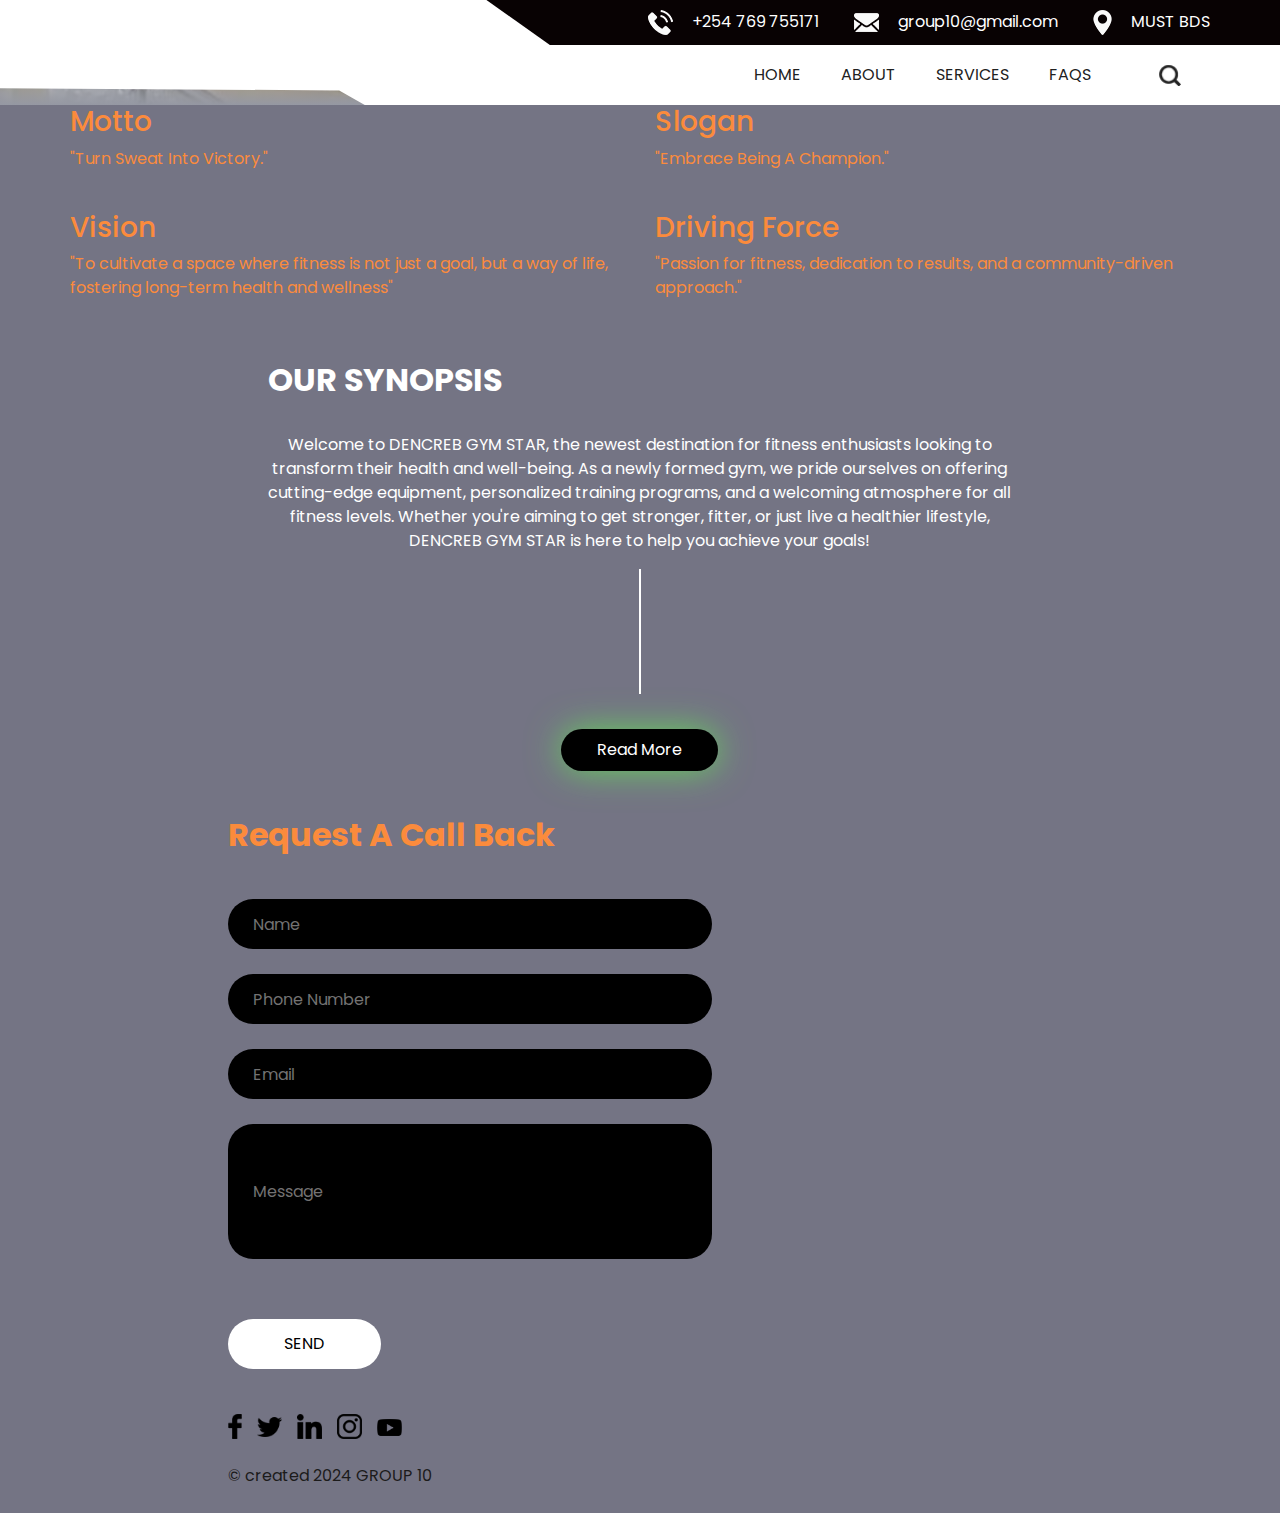
==== commit c699655c: "final touches" ====
--- a/about.html
+++ b/about.html
@@ -43,7 +43,7 @@
                 <li class="">
                   <a class="" href="">
                     <img src="images/telephone.png" alt="" />
-                    <span> +01 1234567890</span>
+                    <span> +254 769 755171</span>
                   </a>
                 </li>
                 <li class="">
@@ -140,37 +140,30 @@
   </section>
   <!-- End Motto, Slogan, Vision, and Driving Force Section -->
 
-  <!-- about section -->
-
-  <section class="about_section layout_padding">
-    <div class="container-fluid">
-      <div class="row">
-        <div class="col-md-10 ml-auto pr-0">
-          <div class="about_container">
-            <div class="row">
-              <div class="col-lg-3 col-md-5">
-                <div class="detail-box">
-                  <div class="heading_container">
-                    <h2>
-                      About Class
-                    </h2>
-                  </div>
-                  <p>
-                    iusmod tempor incididunt ut labore et dolore magna aliqua. Ut enim ad minim veniam, quis nostrud exercitation ullamco laboris iusmod tempor incididunt ut labore et dolore magna aliqua. Ut enim ad minim veniam, quis nostrud exercitation ullamco laboris nisi ut aliquipnisi ut aliquipiusmod tempor incididunt ut labore et
-                  </p>
-                  <hr />
-                  <a href="">
-                    Read More
-                  </a>
-                </div>
-              </div>
-            </div>
-          </div>
+<!-- about section -->
+
+<section class="about_section layout_padding">
+  <div class="container-fluid">
+    <div class="about_container d-flex justify-content-center align-items-center">
+      <div class="col-lg-8 col-md-10 text-center">
+        <div class="detail-box">
+          <div class="heading_container">
+            <h2>Our Synopsis</h2>
+          </div>
+          <p>
+            Welcome to DENCREB GYM STAR, the newest destination for fitness enthusiasts looking to transform their health and well-being. As a newly formed gym, we pride ourselves on offering cutting-edge equipment, personalized training programs, and a welcoming atmosphere for all fitness levels. Whether you're aiming to get stronger, fitter, or just live a healthier lifestyle, DENCREB GYM STAR is here to help you achieve your goals!
+          </p>
+          <hr />
+          <a href="">
+            Read More
+          </a>
         </div>
       </div>
     </div>
-  </section>
-  <!-- end about section -->
+  </div>
+
+</section>
+<!-- end about section -->
 
   <!-- info section -->
   <div class="info_section">
--- a/css/style.css
+++ b/css/style.css
@@ -9,6 +9,9 @@
   padding-bottom: 120px;
 }
 
+.masila{
+  height: 300px;
+}
 .layout_padding2 {
   padding: 45px 0;
 }
@@ -57,10 +60,14 @@
 /*header section*/
 .hero_area {
   height: 100vh;
-  background-image: url(../images/ZOL.jpg);
+  background-image: url(../images/room.jpeg);
   background-repeat: no-repeat;
   background-size: cover;
   position: relative;
+}
+
+.client{
+  border-radius: 40px;
 }
 
 .hero_area::before {
@@ -70,8 +77,8 @@
   left: 0;
   width: 100%;
   height: 100%;
-  background: -webkit-gradient(linear, left top, left bottom, from(transparent), color-stop(transparent), to(#63f74f));
-  background: linear-gradient(to bottom, transparent, transparent, #63f74f);
+  background: -webkit-gradient(linear, left top, left bottom, from(transparent), color-stop(transparent), to(#53f74f));
+  background: linear-gradient(to bottom, transparent, transparent, #9598a3);
 }
 
 .sub_page .hero_area {
@@ -273,18 +280,18 @@
   text-transform: uppercase;
   text-orientation: upright;
   font-weight: bold;
-  color: #ffffff;
+  color: #c0c0c0;
 }
 
 .slider_section .slider_heading h2 span {
-  color: #63f74f;
+  color: #fb8b3c;
 }
 
 .slider_section .detail-box h1 {
   font-size: 3rem;
   font-weight: bold;
   text-transform: uppercase;
-  color: #ffffff;
+  color: #0c0c0c;
 }
 
 .slider_section .detail-box hr {
@@ -292,7 +299,7 @@
   border: none;
   width: 1.5px;
   height: 65px;
-  background-color: #ffffff;
+  background-color: #0c0c0c;
 }
 
 .slider_section .detail-box .btn-box {
@@ -350,7 +357,7 @@
   text-indent: unset;
   border: none;
   background-color: transparent;
-  color: #ffffff;
+  color: #0c0c0c;
   font-weight: bold;
   font-size: 2rem;
   opacity: 1;
@@ -916,15 +923,6 @@
   color: #ffffff;
 }
 
-.info_section .contact_section .map_container {
-  height: 100%;
-  min-height: 325px;
-}
-
-.info_section .contact_section .map_container .map-responsive {
-  height: 100%;
-}
-
 .info_section .img-box img {
   width: 100%;
 }
@@ -962,5 +960,4 @@
   color: #1c1b1b;
 }
 
-/* end footer section*/
-/*# sourceMappingURL=style.css.map */+/* end footer section*/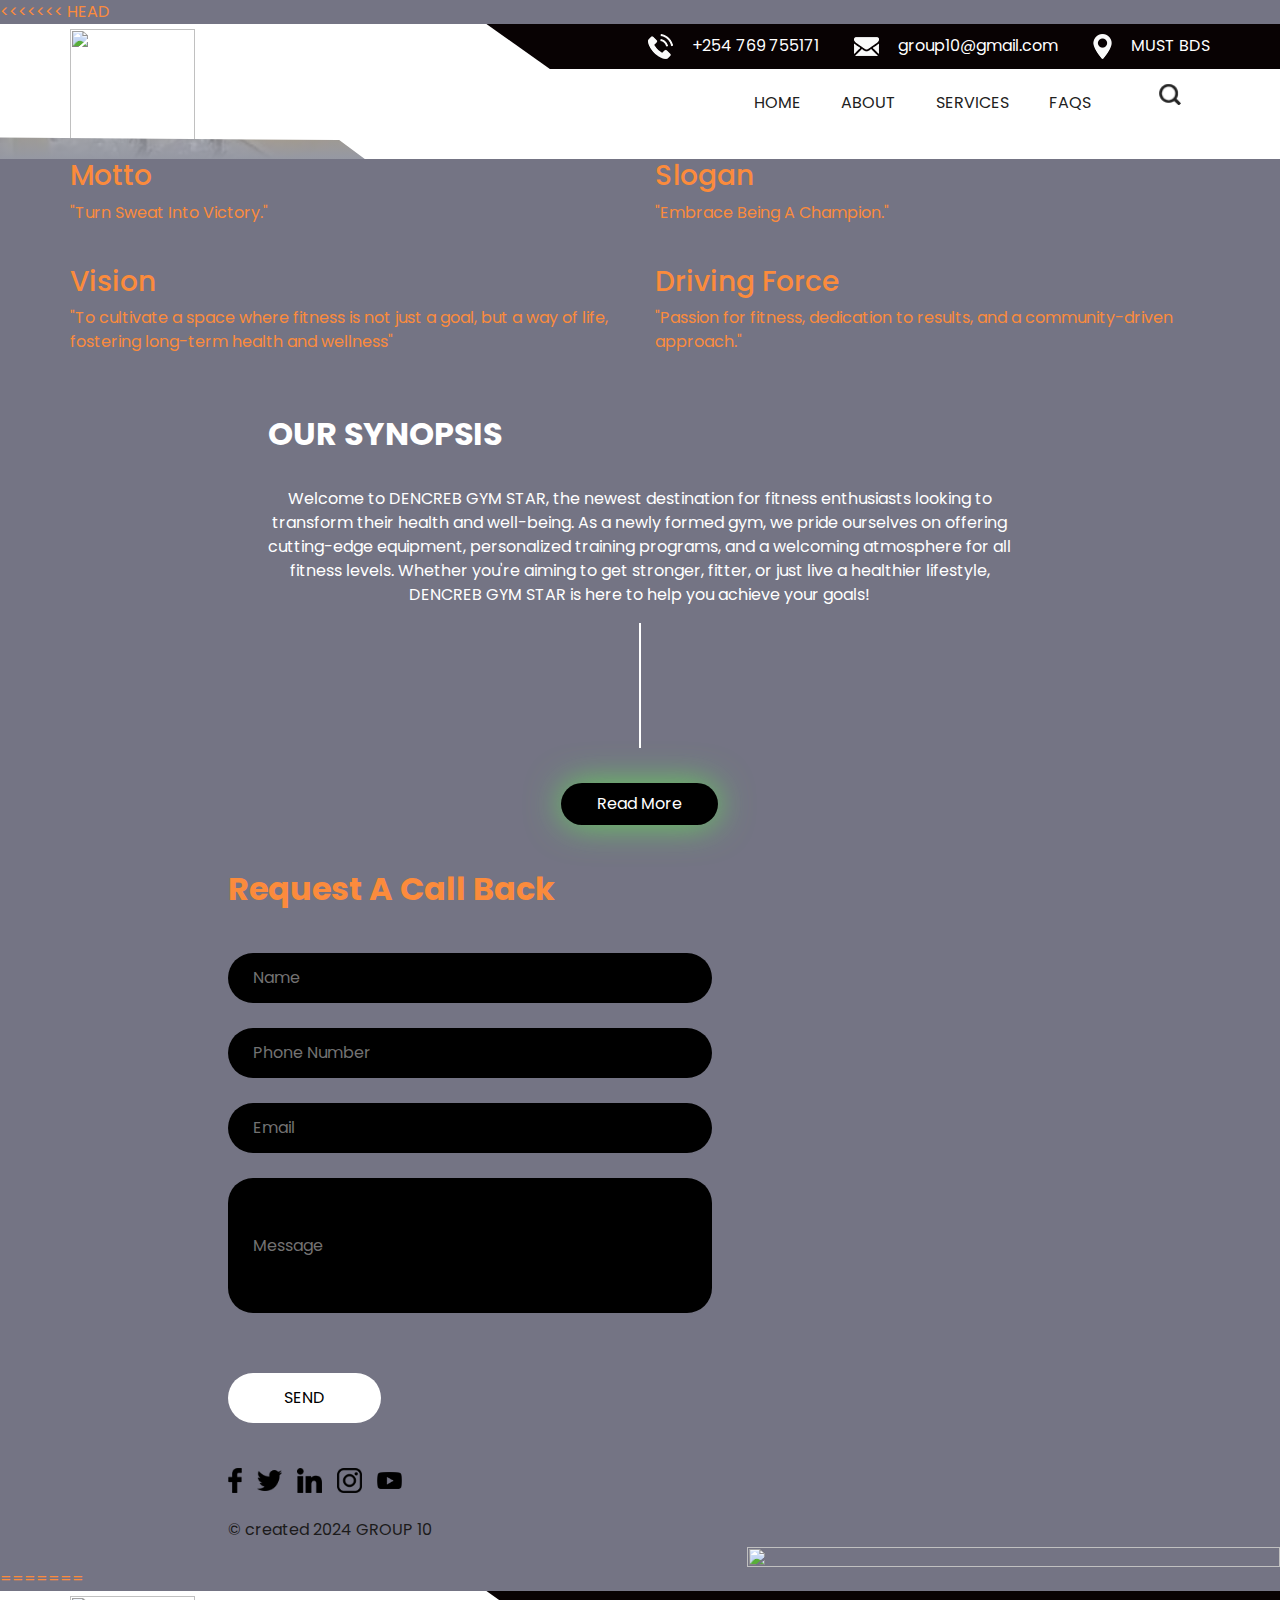
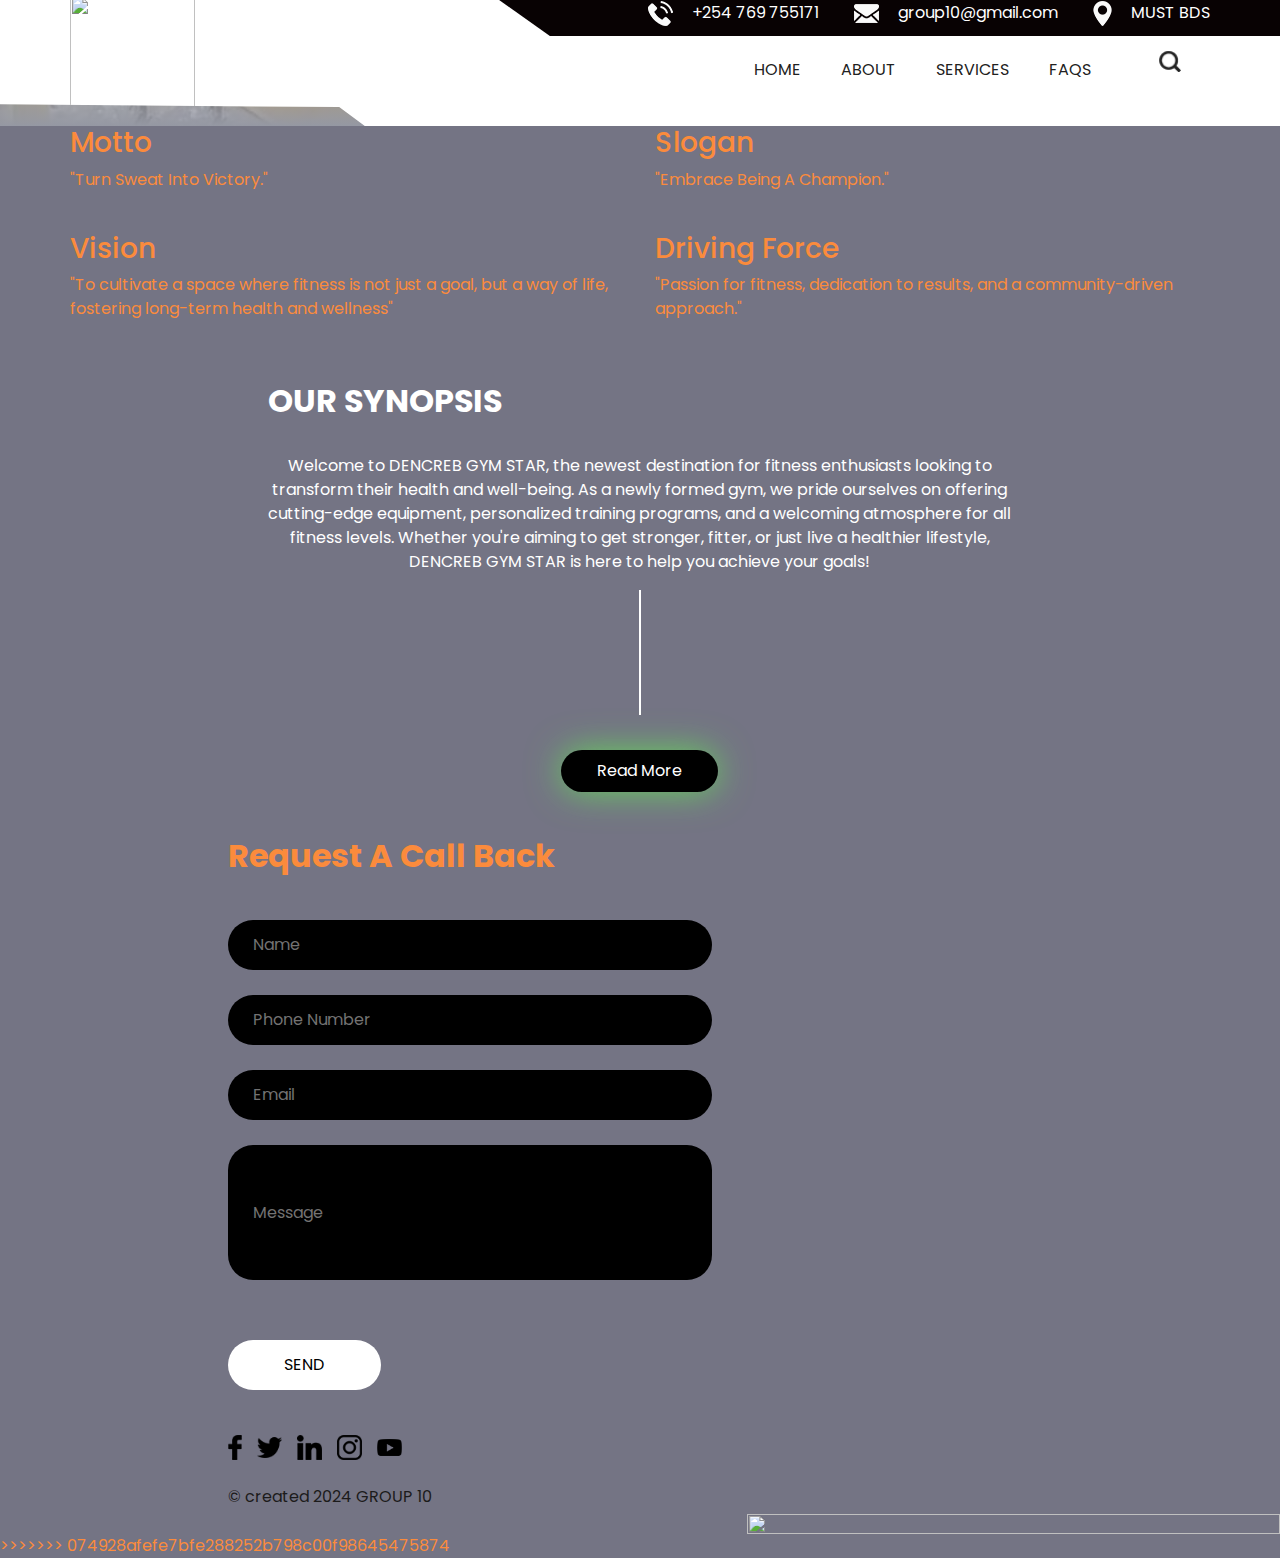
==== commit 0035232e: "finalization" ====
--- a/about.html
+++ b/about.html
@@ -1,3 +1,4 @@
+<<<<<<< HEAD
 <!DOCTYPE html>
 <html>
 
@@ -15,13 +16,15 @@
   <title>Abouts DENCREB</title>
 
   <!-- slider stylesheet -->
-  <link rel="stylesheet" type="text/css" href="https://cdnjs.cloudflare.com/ajax/libs/OwlCarousel2/2.3.4/assets/owl.carousel.min.css" />
+  <link rel="stylesheet" type="text/css"
+    href="https://cdnjs.cloudflare.com/ajax/libs/OwlCarousel2/2.3.4/assets/owl.carousel.min.css" />
 
   <!-- bootstrap core css -->
   <link rel="stylesheet" type="text/css" href="css/bootstrap.css" />
 
   <!-- fonts style -->
-  <link href="https://fonts.googleapis.com/css?family=Baloo+Chettan|Dosis:400,600,700|Poppins:400,600,700&display=swap" rel="stylesheet" />
+  <link href="https://fonts.googleapis.com/css?family=Baloo+Chettan|Dosis:400,600,700|Poppins:400,600,700&display=swap"
+    rel="stylesheet" />
   <!-- Custom styles for this template -->
   <link href="css/style.css" rel="stylesheet" />
   <!-- responsive style -->
@@ -65,7 +68,9 @@
                 <a class="navbar-brand brand_mobile" href="index.html">
                   <img src="images/logo.png" alt="" />
                 </a>
-                <button class="navbar-toggler" type="button" data-toggle="collapse" data-target="#navbarSupportedContent" aria-controls="navbarSupportedContent" aria-expanded="false" aria-label="Toggle navigation">
+                <button class="navbar-toggler" type="button" data-toggle="collapse"
+                  data-target="#navbarSupportedContent" aria-controls="navbarSupportedContent" aria-expanded="false"
+                  aria-label="Toggle navigation">
                   <span class="navbar-toggler-icon"></span>
                 </button>
                 <div class="collapse navbar-collapse" id="navbarSupportedContent">
@@ -97,8 +102,8 @@
     </header>
     <!-- end header section -->
   </div>
-   <!-- Motto, Slogan, Vision, and Driving Force Section -->
-   <section class="motto_section layout_padding">
+  <!-- Motto, Slogan, Vision, and Driving Force Section -->
+  <section class="motto_section layout_padding">
     <div class="container">
       <div class="row">
         <div class="col-md-6">
@@ -123,7 +128,8 @@
           <div class="detail-box">
             <h3>Vision</h3>
             <p>
-              "To cultivate a space where fitness is not just a goal, but a way of life, fostering long-term health and wellness"
+              "To cultivate a space where fitness is not just a goal, but a way of life, fostering long-term health and
+              wellness"
             </p>
           </div>
         </div>
@@ -140,30 +146,34 @@
   </section>
   <!-- End Motto, Slogan, Vision, and Driving Force Section -->
 
-<!-- about section -->
-
-<section class="about_section layout_padding">
-  <div class="container-fluid">
-    <div class="about_container d-flex justify-content-center align-items-center">
-      <div class="col-lg-8 col-md-10 text-center">
-        <div class="detail-box">
-          <div class="heading_container">
-            <h2>Our Synopsis</h2>
-          </div>
-          <p>
-            Welcome to DENCREB GYM STAR, the newest destination for fitness enthusiasts looking to transform their health and well-being. As a newly formed gym, we pride ourselves on offering cutting-edge equipment, personalized training programs, and a welcoming atmosphere for all fitness levels. Whether you're aiming to get stronger, fitter, or just live a healthier lifestyle, DENCREB GYM STAR is here to help you achieve your goals!
-          </p>
-          <hr />
-          <a href="">
-            Read More
-          </a>
+  <!-- about section -->
+
+  <section class="about_section layout_padding">
+    <div class="container-fluid">
+      <div class="about_container d-flex justify-content-center align-items-center">
+        <div class="col-lg-8 col-md-10 text-center">
+          <div class="detail-box">
+            <div class="heading_container">
+              <h2>Our Synopsis</h2>
+            </div>
+            <p>
+              Welcome to DENCREB GYM STAR, the newest destination for fitness enthusiasts looking to transform their
+              health and well-being. As a newly formed gym, we pride ourselves on offering cutting-edge equipment,
+              personalized training programs, and a welcoming atmosphere for all fitness levels. Whether you're aiming
+              to get stronger, fitter, or just live a healthier lifestyle, DENCREB GYM STAR is here to help you achieve
+              your goals!
+            </p>
+            <hr />
+            <a href="">
+              Read More
+            </a>
+          </div>
         </div>
       </div>
     </div>
-  </div>
-
-</section>
-<!-- end about section -->
+
+  </section>
+  <!-- end about section -->
 
   <!-- info section -->
   <div class="info_section">
@@ -199,34 +209,34 @@
                   </div>
                 </form>
 
-              <!-- end contact section -->
-
-
-              <!-- footer section -->
-              <section class=" footer_section ">
-                <div class="social_box">
-                  <a href="#">
-                    <img src="images/facebook.png" alt="">
-                  </a>
-                  <a href="#">
-                    <img src="images/twitter.png" alt="">
-                  </a>
-                  <a href="#">
-                    <img src="images/linkedin.png" alt="">
-                  </a>
-                  <a href="#">
-                    <img src="images/instagram.png" alt="">
-                  </a>
-                  <a href="#">
-                    <img src="images/youtube.png" alt="">
-                  </a>
-                </div>
-                <p>
-                  &copy; created 2024
-                  <a href="https://html.design/">GROUP 10</a>
-                </p>
-              </section>
-              <!-- footer section -->
+                <!-- end contact section -->
+
+
+                <!-- footer section -->
+                <section class=" footer_section ">
+                  <div class="social_box">
+                    <a href="#">
+                      <img src="images/facebook.png" alt="">
+                    </a>
+                    <a href="#">
+                      <img src="images/twitter.png" alt="">
+                    </a>
+                    <a href="#">
+                      <img src="images/linkedin.png" alt="">
+                    </a>
+                    <a href="#">
+                      <img src="images/instagram.png" alt="">
+                    </a>
+                    <a href="#">
+                      <img src="images/youtube.png" alt="">
+                    </a>
+                  </div>
+                  <p>
+                    &copy; created 2024
+                    <a href="https://html.design/">GROUP 10</a>
+                  </p>
+                </section>
+                <!-- footer section -->
 
             </div>
             <div class="col-md-6  px-0">
@@ -300,4 +310,308 @@
   <!-- end owl carousel script -->
 </body>
 
+=======
+<!DOCTYPE html>
+<html>
+
+<head>
+  <!-- Basic -->
+  <meta charset="utf-8" />
+  <meta http-equiv="X-UA-Compatible" content="IE=edge" />
+  <!-- Mobile Metas -->
+  <meta name="viewport" content="width=device-width, initial-scale=1, shrink-to-fit=no" />
+  <!-- Site Metas -->
+  <meta name="keywords" content="" />
+  <meta name="description" content="" />
+  <meta name="author" content="" />
+
+  <title>Abouts DENCREB</title>
+
+  <!-- slider stylesheet -->
+  <link rel="stylesheet" type="text/css" href="https://cdnjs.cloudflare.com/ajax/libs/OwlCarousel2/2.3.4/assets/owl.carousel.min.css" />
+
+  <!-- bootstrap core css -->
+  <link rel="stylesheet" type="text/css" href="css/bootstrap.css" />
+
+  <!-- fonts style -->
+  <link href="https://fonts.googleapis.com/css?family=Baloo+Chettan|Dosis:400,600,700|Poppins:400,600,700&display=swap" rel="stylesheet" />
+  <!-- Custom styles for this template -->
+  <link href="css/style.css" rel="stylesheet" />
+  <!-- responsive style -->
+  <link href="css/responsive.css" rel="stylesheet" />
+</head>
+
+<body class="sub_page">
+  <div class="hero_area">
+    <!-- header section strats -->
+    <header class="header_section">
+      <div class="container">
+        <div class="header_nav">
+          <a class="navbar-brand brand_desktop" href="index.html">
+            <img src="images/logo.png" alt="" />
+          </a>
+          <div class="main_nav">
+            <div class="top_nav">
+              <ul class=" ">
+                <li class="">
+                  <a class="" href="">
+                    <img src="images/telephone.png" alt="" />
+                    <span> +254 769 755171</span>
+                  </a>
+                </li>
+                <li class="">
+                  <a class="" href="">
+                    <img src="images/mail.png" alt="" />
+                    <span>group10@gmail.com</span>
+                  </a>
+                </li>
+                <li class="">
+                  <a class="" href="">
+                    <img src="images/location.png" alt="" />
+                    <span>MUST BDS</span>
+                  </a>
+                </li>
+              </ul>
+            </div>
+            <div class="bottom_nav">
+              <nav class="navbar navbar-expand-lg custom_nav-container">
+                <a class="navbar-brand brand_mobile" href="index.html">
+                  <img src="images/logo.png" alt="" />
+                </a>
+                <button class="navbar-toggler" type="button" data-toggle="collapse" data-target="#navbarSupportedContent" aria-controls="navbarSupportedContent" aria-expanded="false" aria-label="Toggle navigation">
+                  <span class="navbar-toggler-icon"></span>
+                </button>
+                <div class="collapse navbar-collapse" id="navbarSupportedContent">
+                  <div class="d-flex ml-auto flex-column flex-lg-row align-items-center">
+                    <ul class="navbar-nav  ">
+                      <li class="nav-item active">
+                        <a class="nav-link" href="index.html">Home <span class="sr-only">(current)</span></a>
+                      </li>
+                      <li class="nav-item">
+                        <a class="nav-link" href="about.html"> About </a>
+                      </li>
+                      <li class="nav-item">
+                        <a class="nav-link" href="class.html"> Services </a>
+                      </li>
+                      <li class="nav-item">
+                        <a class="nav-link" href="blog.html">FaQs</a>
+                      </li>
+                    </ul>
+                    <form class="form-inline">
+                      <button class="btn ml-3 ml-lg-5 nav_search-btn" type="submit"></button>
+                    </form>
+                  </div>
+                </div>
+              </nav>
+            </div>
+          </div>
+        </div>
+      </div>
+    </header>
+    <!-- end header section -->
+  </div>
+   <!-- Motto, Slogan, Vision, and Driving Force Section -->
+   <section class="motto_section layout_padding">
+    <div class="container">
+      <div class="row">
+        <div class="col-md-6">
+          <div class="detail-box">
+            <h3>Motto</h3>
+            <p>
+              "Turn Sweat Into Victory."
+            </p>
+          </div>
+        </div>
+        <div class="col-md-6">
+          <div class="detail-box">
+            <h3>Slogan</h3>
+            <p>
+              "Embrace Being A Champion."
+            </p>
+          </div>
+        </div>
+      </div>
+      <div class="row mt-4">
+        <div class="col-md-6">
+          <div class="detail-box">
+            <h3>Vision</h3>
+            <p>
+              "To cultivate a space where fitness is not just a goal, but a way of life, fostering long-term health and wellness"
+            </p>
+          </div>
+        </div>
+        <div class="col-md-6">
+          <div class="detail-box">
+            <h3>Driving Force</h3>
+            <p>
+              "Passion for fitness, dedication to results, and a community-driven approach."
+            </p>
+          </div>
+        </div>
+      </div>
+    </div>
+  </section>
+  <!-- End Motto, Slogan, Vision, and Driving Force Section -->
+
+<!-- about section -->
+
+<section class="about_section layout_padding">
+  <div class="container-fluid">
+    <div class="about_container d-flex justify-content-center align-items-center">
+      <div class="col-lg-8 col-md-10 text-center">
+        <div class="detail-box">
+          <div class="heading_container">
+            <h2>Our Synopsis</h2>
+          </div>
+          <p>
+            Welcome to DENCREB GYM STAR, the newest destination for fitness enthusiasts looking to transform their health and well-being. As a newly formed gym, we pride ourselves on offering cutting-edge equipment, personalized training programs, and a welcoming atmosphere for all fitness levels. Whether you're aiming to get stronger, fitter, or just live a healthier lifestyle, DENCREB GYM STAR is here to help you achieve your goals!
+          </p>
+          <hr />
+          <a href="">
+            Read More
+          </a>
+        </div>
+      </div>
+    </div>
+  </div>
+
+</section>
+<!-- end about section -->
+
+  <!-- info section -->
+  <div class="info_section">
+    <div class="container-fluid">
+      <div class="row">
+        <div class="col-md-10 ml-auto">
+          <div class="row info_main-row">
+            <div class="col-md-6 pr-0">
+
+              <!-- contact section -->
+
+              <section class="contact_section">
+                <h2>
+                  Request A Call Back
+                </h2>
+                <form action="">
+                  <div>
+                    <input type="text" placeholder="Name" />
+                  </div>
+                  <div>
+                    <input type="text" placeholder="Phone Number" />
+                  </div>
+                  <div>
+                    <input type="email" placeholder="Email" />
+                  </div>
+                  <div>
+                    <input type="text" class="message-box" placeholder="Message" />
+                  </div>
+                  <div class="d-flex ">
+                    <button>
+                      SEND
+                    </button>
+                  </div>
+                </form>
+
+              <!-- end contact section -->
+
+
+              <!-- footer section -->
+              <section class=" footer_section ">
+                <div class="social_box">
+                  <a href="#">
+                    <img src="images/facebook.png" alt="">
+                  </a>
+                  <a href="#">
+                    <img src="images/twitter.png" alt="">
+                  </a>
+                  <a href="#">
+                    <img src="images/linkedin.png" alt="">
+                  </a>
+                  <a href="#">
+                    <img src="images/instagram.png" alt="">
+                  </a>
+                  <a href="#">
+                    <img src="images/youtube.png" alt="">
+                  </a>
+                </div>
+                <p>
+                  &copy; created 2024
+                  <a href="https://html.design/">GROUP 10</a>
+                </p>
+              </section>
+              <!-- footer section -->
+
+            </div>
+            <div class="col-md-6  px-0">
+              <div class="img-box">
+                <img src="images/footer-img.jpg" alt="">
+              </div>
+            </div>
+          </div>
+        </div>
+      </div>
+    </div>
+  </div>
+  <!-- end info section -->
+
+  <script type="text/javascript" src="js/jquery-3.4.1.min.js"></script>
+  <script type="text/javascript" src="js/bootstrap.js"></script>
+
+  <script type="text/javascript" src="https://cdnjs.cloudflare.com/ajax/libs/OwlCarousel2/2.3.4/owl.carousel.min.js">
+  </script>
+
+  <script>
+    function openNav() {
+      document.getElementById("myNav").classList.toggle("menu_width");
+      document.querySelector(".custom_menu-btn").classList.toggle("menu_btn-style");
+    }
+  </script>
+
+  <!-- owl carousel script -->
+  <script type="text/javascript">
+    $(".owl-carousel").owlCarousel({
+      loop: true,
+      margin: 10,
+      nav: true,
+      navText: [],
+      autoplay: true,
+      autoplayHoverPause: true,
+      responsive: {
+        0: {
+          items: 1
+        },
+        600: {
+          items: 2
+        },
+        1000: {
+          items: 2
+        }
+      }
+    });
+
+
+    $(".owl_carousel1").owlCarousel({
+      loop: true,
+      margin: 25,
+      nav: true,
+      navText: [],
+      autoplay: true,
+      autoplayHoverPause: true,
+      responsive: {
+        0: {
+          items: 1
+        },
+        600: {
+          items: 2
+        },
+        1000: {
+          items: 2
+        }
+      }
+    });
+  </script>
+  <!-- end owl carousel script -->
+</body>
+
+>>>>>>> 074928afefe7bfe288252b798c00f98645475874
 </html>--- a/css/style.css
+++ b/css/style.css
@@ -9,9 +9,10 @@
   padding-bottom: 120px;
 }
 
-.masila{
+.masila {
   height: 300px;
 }
+
 .layout_padding2 {
   padding: 45px 0;
 }
@@ -38,11 +39,11 @@
   display: flex;
   -webkit-box-orient: vertical;
   -webkit-box-direction: normal;
-      -ms-flex-direction: column;
-          flex-direction: column;
+  -ms-flex-direction: column;
+  flex-direction: column;
   -webkit-box-align: start;
-      -ms-flex-align: start;
-          align-items: flex-start;
+  -ms-flex-align: start;
+  align-items: flex-start;
 }
 
 .heading_container h2 {
@@ -51,8 +52,8 @@
   display: -ms-flexbox;
   display: flex;
   -webkit-box-align: center;
-      -ms-flex-align: center;
-          align-items: center;
+  -ms-flex-align: center;
+  align-items: center;
   text-transform: uppercase;
   color: #010201;
 }
@@ -66,7 +67,7 @@
   position: relative;
 }
 
-.client{
+.client {
   border-radius: 40px;
 }
 
@@ -93,7 +94,7 @@
   background-color: #ffffff;
   position: relative;
   -webkit-clip-path: polygon(50% 0%, 100% 0, 100% 100%, 28.5% 100%, 26.5% 86%, 0 84%, 0 0);
-          clip-path: polygon(50% 0%, 100% 0, 100% 100%, 28.5% 100%, 26.5% 86%, 0 84%, 0 0);
+  clip-path: polygon(50% 0%, 100% 0, 100% 100%, 28.5% 100%, 26.5% 86%, 0 84%, 0 0);
 }
 
 .header_section::before {
@@ -106,7 +107,7 @@
   background: #080203;
   z-index: 1;
   -webkit-clip-path: polygon(50% 0%, 100% 0, 100% 100%, 8% 100%, 0 0);
-          clip-path: polygon(50% 0%, 100% 0, 100% 100%, 8% 100%, 0 0);
+  clip-path: polygon(50% 0%, 100% 0, 100% 100%, 8% 100%, 0 0);
 }
 
 .header_section .nav_container {
@@ -132,7 +133,7 @@
 .btn:focus {
   outline: none !important;
   -webkit-box-shadow: none;
-          box-shadow: none;
+  box-shadow: none;
 }
 
 .header_nav {
@@ -140,8 +141,8 @@
   display: -ms-flexbox;
   display: flex;
   -webkit-box-pack: justify;
-      -ms-flex-pack: justify;
-          justify-content: space-between;
+  -ms-flex-pack: justify;
+  justify-content: space-between;
 }
 
 .main_nav {
@@ -194,7 +195,7 @@
 .btn:focus {
   outline: none !important;
   -webkit-box-shadow: none;
-          box-shadow: none;
+  box-shadow: none;
 }
 
 .custom_nav-container .nav_search-btn {
@@ -213,8 +214,8 @@
   display: -ms-flexbox;
   display: flex;
   -webkit-box-align: center;
-      -ms-flex-align: center;
-          align-items: center;
+  -ms-flex-align: center;
+  align-items: center;
 }
 
 .navbar-brand img {
@@ -247,11 +248,11 @@
   display: -ms-flexbox;
   display: flex;
   -webkit-box-pack: center;
-      -ms-flex-pack: center;
-          justify-content: center;
-  -webkit-box-align: center;
-      -ms-flex-align: center;
-          align-items: center;
+  -ms-flex-pack: center;
+  justify-content: center;
+  -webkit-box-align: center;
+  -ms-flex-align: center;
+  align-items: center;
 }
 
 .slider_section #carouselExampleIndicators {
@@ -266,7 +267,7 @@
 
 .slider_section .slider_heading {
   -webkit-transform: rotate(270.5deg) scaleX(-1);
-          transform: rotate(270.5deg) scaleX(-1);
+  transform: rotate(270.5deg) scaleX(-1);
   position: absolute;
   left: -150px;
   top: -25px;
@@ -307,8 +308,8 @@
   display: -ms-flexbox;
   display: flex;
   -webkit-box-pack: center;
-      -ms-flex-pack: center;
-          justify-content: center;
+  -ms-flex-pack: center;
+  justify-content: center;
   margin-top: 35px;
 }
 
@@ -332,11 +333,11 @@
   display: flex;
   -webkit-box-orient: vertical;
   -webkit-box-direction: normal;
-      -ms-flex-direction: column;
-          flex-direction: column;
+  -ms-flex-direction: column;
+  flex-direction: column;
   -webkit-box-align: start;
-      -ms-flex-align: start;
-          align-items: flex-start;
+  -ms-flex-align: start;
+  align-items: flex-start;
 }
 
 .slider_section #carouselExampleIndicators .box {
@@ -344,8 +345,8 @@
   display: -ms-flexbox;
   display: flex;
   -webkit-box-pack: start;
-      -ms-flex-pack: start;
-          justify-content: flex-start;
+  -ms-flex-pack: start;
+  justify-content: flex-start;
 }
 
 .slider_section .carousel-indicators {
@@ -393,7 +394,7 @@
 .slider_section .carousel-control-prev {
   background-image: url(../images/prev.png);
   -webkit-transform: translateY(57%);
-          transform: translateY(57%);
+  transform: translateY(57%);
 }
 
 .slider_section .carousel-control-prev:hover {
@@ -403,7 +404,7 @@
 .slider_section .carousel-control-next {
   background-image: url(../images/next.png);
   -webkit-transform: translateY(-57%);
-          transform: translateY(-57%);
+  transform: translateY(-57%);
 }
 
 .slider_section .carousel-control-next:hover {
@@ -420,14 +421,14 @@
   display: flex;
   -webkit-box-orient: vertical;
   -webkit-box-direction: normal;
-      -ms-flex-direction: column;
-          flex-direction: column;
-  -webkit-box-align: center;
-      -ms-flex-align: center;
-          align-items: center;
+  -ms-flex-direction: column;
+  flex-direction: column;
+  -webkit-box-align: center;
+  -ms-flex-align: center;
+  align-items: center;
   color: #63f74f;
   -webkit-transform: translateY(-50%);
-          transform: translateY(-50%);
+  transform: translateY(-50%);
 }
 
 .slider_section .number_box hr {
@@ -446,14 +447,19 @@
 .about_section .heading_container h2 {
   color: #ffffff;
 }
+
 .motto_section {
-  padding-top: 20px; /* Adjust the top padding to reduce space */
-  padding-bottom: 20px; /* Adjust bottom padding if needed */
+  padding-top: 20px;
+  /* Adjust the top padding to reduce space */
+  padding-bottom: 20px;
+  /* Adjust bottom padding if needed */
 }
 
 .layout_padding {
-  padding-top: 0px; /* Remove additional padding */
-  padding-bottom: 0px; /* Remove additional padding */
+  padding-top: 0px;
+  /* Remove additional padding */
+  padding-bottom: 0px;
+  /* Remove additional padding */
 }
 
 
@@ -469,8 +475,8 @@
   display: flex;
   -webkit-box-orient: vertical;
   -webkit-box-direction: normal;
-      -ms-flex-direction: column;
-          flex-direction: column;
+  -ms-flex-direction: column;
+  flex-direction: column;
 }
 
 .about_section .about_container .detail-box p {
@@ -494,7 +500,7 @@
   color: #ffffff;
   margin: 35px auto 0 auto;
   -webkit-box-shadow: 0 0 35px 0 rgba(99, 247, 79, 0.7);
-          box-shadow: 0 0 35px 0 rgba(99, 247, 79, 0.7);
+  box-shadow: 0 0 35px 0 rgba(99, 247, 79, 0.7);
 }
 
 .about_section .about_container .detail-box a:hover {
@@ -507,7 +513,7 @@
   position: relative;
 }
 
-.class_section .row > div {
+.class_section .row>div {
   position: unset;
 }
 
@@ -516,11 +522,11 @@
   display: -ms-flexbox;
   display: flex;
   -ms-flex-wrap: wrap;
-      flex-wrap: wrap;
+  flex-wrap: wrap;
   margin-top: 45px;
   -webkit-box-pack: center;
-      -ms-flex-pack: center;
-          justify-content: center;
+  -ms-flex-pack: center;
+  justify-content: center;
 }
 
 .class_section .class_box-container .box {
@@ -542,8 +548,8 @@
   display: -ms-flexbox;
   display: flex;
   -webkit-box-align: end;
-      -ms-flex-align: end;
-          align-items: flex-end;
+  -ms-flex-align: end;
+  align-items: flex-end;
   width: 100%;
   height: 100%;
   padding: 55px 0;
@@ -564,11 +570,11 @@
   display: -ms-flexbox;
   display: flex;
   -webkit-box-pack: center;
-      -ms-flex-pack: center;
-          justify-content: center;
-  -webkit-box-align: center;
-      -ms-flex-align: center;
-          align-items: center;
+  -ms-flex-pack: center;
+  justify-content: center;
+  -webkit-box-align: center;
+  -ms-flex-align: center;
+  align-items: center;
 }
 
 .class_section .class_box-container .box .img-box .detail-box button img {
@@ -616,18 +622,18 @@
   display: flex;
   -webkit-box-orient: vertical;
   -webkit-box-direction: reverse;
-      -ms-flex-direction: column-reverse;
-          flex-direction: column-reverse;
-  -webkit-box-align: center;
-      -ms-flex-align: center;
-          align-items: center;
+  -ms-flex-direction: column-reverse;
+  flex-direction: column-reverse;
+  -webkit-box-align: center;
+  -ms-flex-align: center;
+  align-items: center;
   padding: 0 10px;
   margin-top: 55px;
   position: absolute;
   top: 50%;
   right: 45px;
   -webkit-transform: translateY(-100%);
-          transform: translateY(-100%);
+  transform: translateY(-100%);
 }
 
 .class_section .owl-carousel .owl-nav .owl-prev,
@@ -705,13 +711,13 @@
   display: -ms-flexbox;
   display: flex;
   -webkit-box-pack: center;
-      -ms-flex-pack: center;
-          justify-content: center;
-  -webkit-box-align: center;
-      -ms-flex-align: center;
-          align-items: center;
+  -ms-flex-pack: center;
+  justify-content: center;
+  -webkit-box-align: center;
+  -ms-flex-align: center;
+  align-items: center;
   -webkit-transform: translateY(-50%);
-          transform: translateY(-50%);
+  transform: translateY(-50%);
 }
 
 .blog_section .box .detail-box .img_date h6 {
@@ -755,8 +761,8 @@
 
 .client_section .heading_container {
   -webkit-box-align: center;
-      -ms-flex-align: center;
-          align-items: center;
+  -ms-flex-align: center;
+  align-items: center;
   text-align: center;
   margin-bottom: 45px;
 }
@@ -767,11 +773,11 @@
   display: flex;
   -webkit-box-orient: vertical;
   -webkit-box-direction: normal;
-      -ms-flex-direction: column;
-          flex-direction: column;
-  -webkit-box-align: center;
-      -ms-flex-align: center;
-          align-items: center;
+  -ms-flex-direction: column;
+  flex-direction: column;
+  -webkit-box-align: center;
+  -ms-flex-align: center;
+  align-items: center;
   margin: 0 10px;
 }
 
@@ -793,11 +799,11 @@
   display: flex;
   -webkit-box-orient: vertical;
   -webkit-box-direction: normal;
-      -ms-flex-direction: column;
-          flex-direction: column;
-  -webkit-box-align: center;
-      -ms-flex-align: center;
-          align-items: center;
+  -ms-flex-direction: column;
+  flex-direction: column;
+  -webkit-box-align: center;
+  -ms-flex-align: center;
+  align-items: center;
   padding: 95px 25px 45px 25px;
   background-color: #050304;
 }
@@ -820,8 +826,8 @@
   display: -ms-flexbox;
   display: flex;
   -webkit-box-pack: center;
-      -ms-flex-pack: center;
-          justify-content: center;
+  -ms-flex-pack: center;
+  justify-content: center;
   padding: 0 10px;
   margin-top: 55px;
 }
@@ -843,7 +849,7 @@
   background-image: url(../images/prev-arrow.png);
   background-color: #000000;
   -webkit-transform: translateX(10px);
-          transform: translateX(10px);
+  transform: translateX(10px);
   background-position: 15px center;
 }
 
@@ -851,13 +857,13 @@
   background-image: url(../images/next-arrow.png);
   background-color: #ffffff;
   -webkit-transform: translateX(-10px);
-          transform: translateX(-10px);
+  transform: translateX(-10px);
 }
 
 .info_section .info_main-row {
   -webkit-box-align: end;
-      -ms-flex-align: end;
-          align-items: flex-end;
+  -ms-flex-align: end;
+  align-items: flex-end;
 }
 
 .info_section .contact_section {
@@ -937,8 +943,8 @@
   display: -ms-flexbox;
   display: flex;
   -webkit-box-align: center;
-      -ms-flex-align: center;
-          align-items: center;
+  -ms-flex-align: center;
+  align-items: center;
 }
 
 .footer_section .social_box a {
